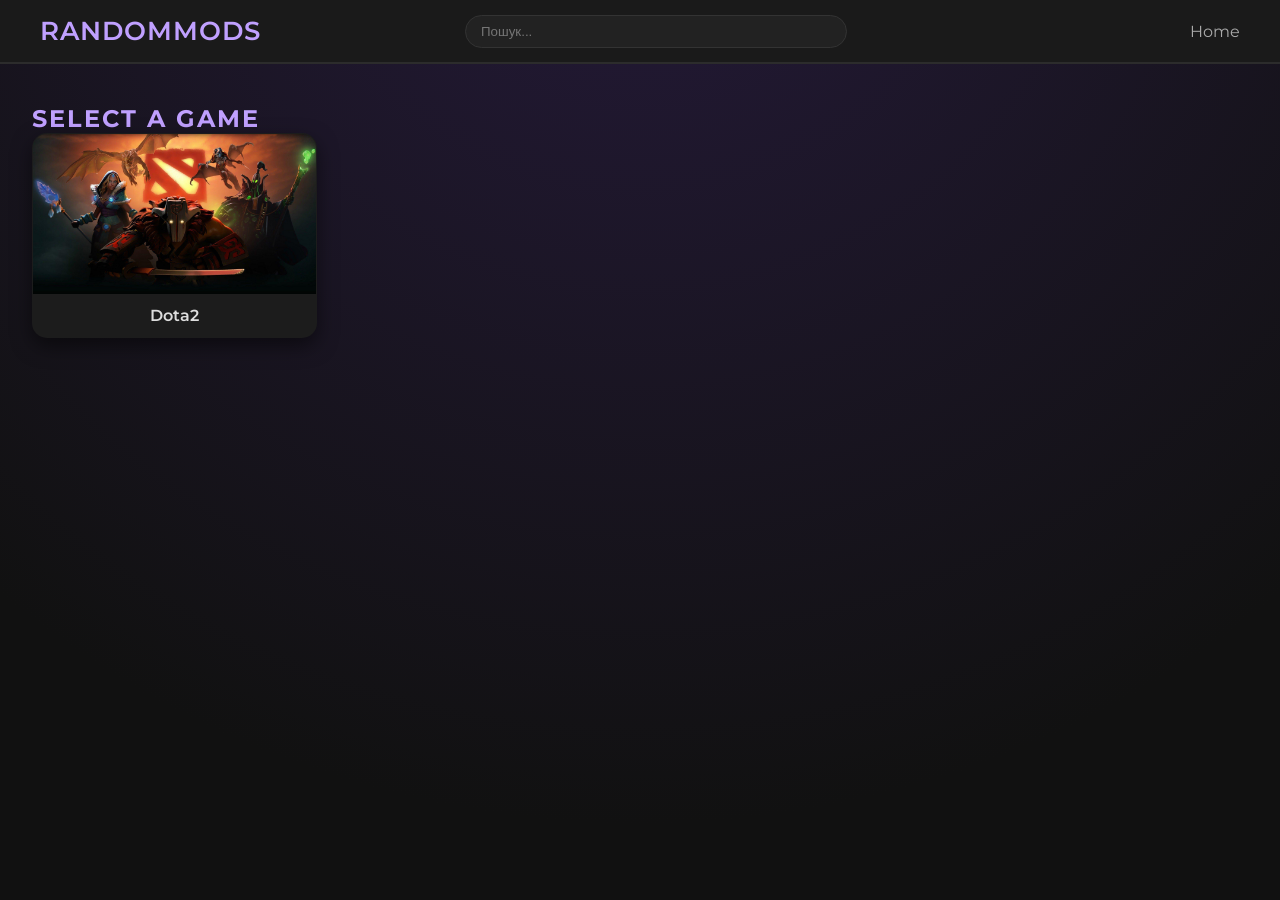
==== index.html @ e5024361 "Add files via upload" ====
<!DOCTYPE html>
<html lang="uk">
<head>
    <meta charset="UTF-8">
    <title>RandomMods - Dashboard</title>
    <link rel="icon" type="image/jpeg" href="static/SiteImage/SiteIm.jpg">
    <link href="https://fonts.googleapis.com/css2?family=Montserrat:wght@400;600&display=swap" rel="stylesheet">
    <style>
        /* ПОВНИЙ ПЕРЕНОС ТВОЇХ СТИЛІВ З style.css */
        body { 
            margin: 0; font-family: 'Montserrat', sans-serif; background: #111; color: #ddd; 
            background-image: radial-gradient(circle at 50% -20%, #251a3a 0%, #111 80%); 
            min-height: 100vh; overflow-x: hidden; 
        }
        .navbar { 
            background: #1a1a1a; padding: 15px 40px; display: flex; justify-content: space-between; 
            align-items: center; border-bottom: 2px solid #2c2c2c; position: sticky; top: 0; z-index: 1000; 
        }
        .site-name { font-size: 26px; font-weight: 600; color: #c0a0ff; text-transform: uppercase; letter-spacing: 1px; }
        
        .search-container { position: absolute; left: 50%; transform: translateX(-50%); width: 350px; }
        .search-input { 
            width: 100%; padding: 8px 15px; border-radius: 20px; background: #222; 
            border: 1px solid #333; color: white; outline: none; transition: 0.3s;
        }
        #search-results { 
            position: absolute; top: 45px; left: 0; right: 0; background: #1c1c1c; 
            border-radius: 10px; border: 1px solid #444; display: none; max-height: 300px; 
            overflow-y: auto; z-index: 2000; 
        }
        .result-item { display: flex; align-items: center; padding: 10px; text-decoration: none; color: white; border-bottom: 1px solid #222; cursor: pointer; }
        .result-item:hover { background: #251a3a; }
        .result-item img { width: 40px; height: 25px; object-fit: cover; margin-right: 10px; border-radius: 3px; }

        .nav-links a { color: #aaa; text-decoration: none; margin-left: 20px; transition: 0.3s; cursor: pointer; }
        .nav-links a:hover { color: #c0a0ff; }
        
        .content { width: 95%; max-width: 1400px; margin: 40px auto; }
        .section-header { display: flex; justify-content: center; align-items: center; gap: 20px; margin-bottom: 30px; }
        .section-title { color: #c0a0ff; text-transform: uppercase; letter-spacing: 2px; margin: 0; }
        
        .install-btn { 
            background: #251a3a; border: 1px solid #c0a0ff; color: #c0a0ff; padding: 8px 18px; 
            border-radius: 25px; cursor: pointer; font-size: 13px; font-weight: 600; transition: 0.3s; 
        }
        .install-btn:hover { background: #c0a0ff; color: #111; box-shadow: 0 0 15px rgba(192, 160, 255, 0.4); }

        .games-grid { display: grid; grid-template-columns: repeat(4, 1fr); gap: 25px; }
        
        .game-card { 
            background: #1c1c1c; border-radius: 15px; overflow: hidden; box-shadow: 0 8px 20px rgba(0,0,0,0.5); 
            text-align: center; position: relative; opacity: 0; transform: translateY(20px); 
            animation: fadeInUp 0.8s forwards; border: 1px solid transparent; transition: all 0.3s ease; 
        }
        .game-card:hover { transform: translateY(-5px); border-color: #c0a0ff; }
        .game-card img { width: 100%; height: 160px; object-fit: cover; cursor: pointer; display: block; }
        .game-name { padding: 12px; font-weight: 600; }

        .game-card:target {
            border-color: #ffcc00 !important;
            box-shadow: 0 0 25px rgba(255, 204, 0, 0.7);
            animation: pulse-glow 2s infinite ease-in-out, fadeInUp 0.8s forwards;
        }

        .source-btn { 
            position: absolute; top: 10px; left: 10px; z-index: 10;
            padding: 4px 10px; background: rgba(0, 0, 0, 0.6); backdrop-filter: blur(4px);
            border: 1px solid rgba(192, 160, 255, 0.5); color: #c0a0ff; border-radius: 8px;
            font-size: 10px; text-transform: uppercase; font-weight: 600; text-decoration: none;
        }

        .info-box { 
            position: absolute; bottom: 0; left: 0; right: 0; background: rgba(20, 0, 40, 0.95); 
            padding: 10px; font-size: 13px; opacity: 0; transform: translateY(100%); transition: 0.3s; pointer-events: none; 
        }
        .game-card:hover .info-box { opacity: 1; transform: translateY(0); }

        /* МОДАЛКА ТУТОРІАЛА */
        .modal-overlay { position: fixed; top: 0; left: 0; width: 100%; height: 100%; background: rgba(0,0,0,0.8); display: none; justify-content: center; align-items: center; z-index: 9999; backdrop-filter: blur(10px); }
        .modal-content { 
            background: #161618; padding: 35px; border-radius: 25px; border: 1px solid rgba(192, 160, 255, 0.3); 
            max-width: 600px; width: 95%; max-height: 85vh; overflow-y: auto; position: relative; 
        }
        .modal-close { position: absolute; top: 15px; right: 20px; font-size: 30px; cursor: pointer; color: #555; }
        .step-box { background: rgba(255,255,255,0.03); margin-bottom: 25px; padding: 20px; border-radius: 15px; border-left: 4px solid #c0a0ff; }
        .step-title { font-weight: 600; color: #fff; font-size: 17px; margin-bottom: 10px; display: block; }
        .step-gif { width: 75%; display: block; margin: 15px auto; border-radius: 10px; }
        
        .return-btn { background: transparent; border: 1px solid #c0a0ff; color: #c0a0ff; padding: 10px 25px; border-radius: 8px; text-decoration: none; font-weight: bold; cursor: pointer; display: inline-block; }

        .page { display: none; }
        .page.active { display: block; }

        @keyframes fadeInUp { from { opacity: 0; transform: translateY(20px); } to { opacity: 1; transform: translateY(0); } }
    </style>
</head>
<body>
    <div class="navbar">
        <div class="site-name" onclick="showPage('home')" style="cursor:pointer">RandomMods</div>
        <div class="search-container">
            <input type="text" id="live-search" class="search-input" placeholder="Пошук..." autocomplete="off">
            <div id="search-results"></div>
        </div>
        <div class="nav-links">
            <a onclick="showPage('home')">Home</a>
        </div>
    </div>

    <div id="installModal" class="modal-overlay">
        <div class="modal-content">
            <span class="modal-close" onclick="toggleModal()">&times;</span>
            <h2 style="color:#c0a0ff; text-align:center; margin-top:0;">ІНСТРУКЦІЯ</h2>
            <div class="step-box"><span class="step-title">1. Скачайте файл (.vpk)</span><img src="static/GifsDota2/Tut1.gif" class="step-gif"></div>
            <div class="step-box"><span class="step-title">2. Створіть папку "addons"</span><img src="static/GifsDota2/Tut2.gif" class="step-gif"></div>
            <div class="step-box"><span class="step-title">3. Перекиньте мод у папку</span><img src="static/GifsDota2/Tut3.gif" class="step-gif"></div>
            <div class="step-box"><span class="step-title">4. Параметри запуску Steam</span><code style="display:block; background:#000; color:#c0a0ff; padding:10px; border-radius:8px; text-align:center;">-language addons</code><img src="static/GifsDota2/Tut4.gif" class="step-gif"></div>
            <div style="text-align:center;"><button class="install-btn" onclick="toggleModal()">Зрозумів</button></div>
        </div>
    </div>

    <div class="content">
        <div id="page-home" class="page active">
            <h2 class="section-title">Select a Game</h2>
            <div class="games-grid" id="games-list"></div>
        </div>
        <div id="page-categories" class="page">
            <div class="section-header">
                <h2 class="section-title" id="cat-game-title"></h2>
                <button class="install-btn" onclick="toggleModal()">How to install?</button>
            </div>
            <div class="games-grid" id="categories-list"></div>
            <div style="text-align:center;margin-top:40px;"><a class="return-btn" onclick="showPage('home')">Back</a></div>
        </div>
        <div id="page-mods" class="page">
            <div class="section-header">
                <h2 class="section-title" id="mod-cat-title"></h2>
                <button class="install-btn" onclick="toggleModal()">How to install?</button>
            </div>
            <div class="games-grid" id="mods-list"></div>
            <div style="text-align:center;margin-top:40px;"><a id="back-to-cats" class="return-btn">Back</a></div>
        </div>
    </div>

    <script>
        // ПОВНИЙ ПЕРЕНОС ДАНИХ З MODS.PY
        const CATEGORY_IMAGES = {"Dota2": "ImagesDota2C", "Test": "ImagesTestC"};
        const MOD_IMAGES = {"Dota2": "ImagesDota2M", "Test": "ImagesTestM"};

        const CATEGORY_MODS_MAP = {
            "Dota2": {
                "categ1": [["pak01_dir.vpk", "mod1"], ["pak09_dir.vpk", "mod2"]],
                "categ2": [["pak02_dir.vpk", "mod3"], ["pak03_dir.vpk", "mod4"]],
                "categ3": [["pak04_dir.vpk", "mod5"]]
            }
        };

        const CATEGORY_DISPLAY = {"Dota2": {"categ1": "Announcers", "categ2": "Emblems", "categ3": "Fog"}};
        const CATEGORY_INFO = {"Dota2": {
            "categ1": "Змінює стандартний голос коментатора на кастомний.",
            "categ2": "Унікальні візуальні емблеми під героєм.",
            "categ3": "Змінює візуальні ефекти туману війни."
        }};

        const MOD_DISPLAY = {"Dota2": {
            "mod1": "Sexy Woman Mega-Kill", "mod2": "Announcer Pack 2",
            "mod3": "Emblem of the Diretide Green", "mod4": "Emblem of the Diretide Red",
            "mod5": "Classic Blue Fog"
        }};

        const MOD_INFO = {"Dota2": {
            "mod1": "Гаряча озвучка для серій вбивств.", "mod2": "Другий пакет крутих коментарів.",
            "mod3": "Зелене сяйво Diretide для справжніх олдів.", "mod4": "Червоне сяйво Diretide, виглядає агресивно.",
            "mod5": "Повертає атмосферний синій туман."
        }};

        const MOD_SOURCES = {
            "mod1": "https://en.dota2changer.com/skins_dota_2_mods-sexy_woman_mega-kill/",
            "mod3": "https://h6rd.github.io/Dota2PornFxWeb/?category=emblems&mod=Emblem+of+the+Diretide+Green",
            "mod4": "https://h6rd.github.io/Dota2PornFxWeb/?category=emblems&mod=Emblem+of+the+Diretide+Red"
        };

        const GAME_MAIN_IMAGES = {"Dota2": "images/game1.jpg", "Test": "images/game2.jpg"};

        // ЛОГІКА САЙТУ
        function showPage(pageId) {
            document.querySelectorAll('.page').forEach(p => p.classList.remove('active'));
            document.getElementById('page-' + pageId).classList.add('active');
            window.scrollTo(0,0);
        }

        function renderHome() {
            const list = document.getElementById('games-list');
            list.innerHTML = Object.keys(CATEGORY_MODS_MAP).map((game, i) => `
                <div class="game-card" onclick="renderCategories('${game}')" style="animation-delay: ${i*0.1}s;">
                    <img src="static/${GAME_MAIN_IMAGES[game]}" onerror="this.src='https://via.placeholder.com/300x160'">
                    <div class="game-name">${game}</div>
                </div>
            `).join('');
        }

        function renderCategories(game) {
            const list = document.getElementById('categories-list');
            document.getElementById('cat-game-title').innerText = game;
            const cats = CATEGORY_MODS_MAP[game];
            const imgFolder = CATEGORY_IMAGES[game];
            
            list.innerHTML = Object.keys(cats).map((catId, i) => `
                <div class="game-card" onclick="renderMods('${game}', '${catId}')" style="animation-delay: ${i*0.1}s;">
                    <img src="static/${imgFolder}/${catId}.png">
                    <div class="game-name">${CATEGORY_DISPLAY[game][catId]}</div>
                    <div class="info-box">${CATEGORY_INFO[game][catId]}</div>
                </div>
            `).join('');
            showPage('categories');
        }

        function renderMods(game, catId) {
            const list = document.getElementById('mods-list');
            document.getElementById('mod-cat-title').innerText = CATEGORY_DISPLAY[game][catId];
            document.getElementById('back-to-cats').onclick = () => renderCategories(game);
            
            const mods = CATEGORY_MODS_MAP[game][catId];
            const imgFolder = MOD_IMAGES[game];

            list.innerHTML = mods.map(([file, modId], i) => {
                const srcUrl = MOD_SOURCES[modId];
                const srcBtn = srcUrl ? `<a href="${srcUrl}" target="_blank" class="source-btn">Source</a>` : "";
                return `
                <div id="card-${modId}" class="game-card" style="animation-delay: ${i*0.05}s;">
                    ${srcBtn}
                    <img src="static/${imgFolder}/${modId}.png" onclick="alert('Файл: ${file} буде скачано')">
                    <div class="game-name">${MOD_DISPLAY[game][modId]}</div>
                    <div class="info-box">${MOD_INFO[game][modId]}</div>
                </div>`;
            }).join('');
            showPage('mods');
        }

        // ПОШУК (ТОЧНО ЯК В MODS.PY)
        const searchInput = document.getElementById('live-search');
        const resultsBox = document.getElementById('search-results');
        searchInput.addEventListener('input', (e) => {
            const query = e.target.value.toLowerCase().trim();
            if (query.length < 1) { resultsBox.style.display = 'none'; return; }
            let res = [];
            Object.keys(CATEGORY_MODS_MAP).forEach(game => {
                Object.keys(CATEGORY_MODS_MAP[game]).forEach(catId => {
                    CATEGORY_MODS_MAP[game][catId].forEach(([file, modId]) => {
                        const disp = MOD_DISPLAY[game][modId];
                        if (disp.toLowerCase().includes(query)) {
                            res.push({ game, catId, modId, disp });
                        }
                    });
                });
            });
            if (res.length > 0) {
                resultsBox.innerHTML = res.slice(0, 10).map(r => `
                    <div class="result-item" onclick="goToMod('${r.game}', '${r.catId}', '${r.modId}')">
                        <img src="static/${MOD_IMAGES[r.game]}/${r.modId}.png">
                        <div><b>${r.disp}</b><br><small>${r.game}</small></div>
                    </div>`).join('');
                resultsBox.style.display = 'block';
            } else resultsBox.style.display = 'none';
        });

        function goToMod(game, cat, id) {
            resultsBox.style.display = 'none';
            renderMods(game, cat);
            setTimeout(() => { 
                const el = document.getElementById('card-' + id);
                if(el) { el.scrollIntoView(); location.hash = 'card-' + id; }
            }, 100);
        }

        function toggleModal() {
            const m = document.getElementById('installModal');
            m.style.display = (m.style.display === 'flex') ? 'none' : 'flex';
        }

        renderHome();
    </script>
</body>
</html>
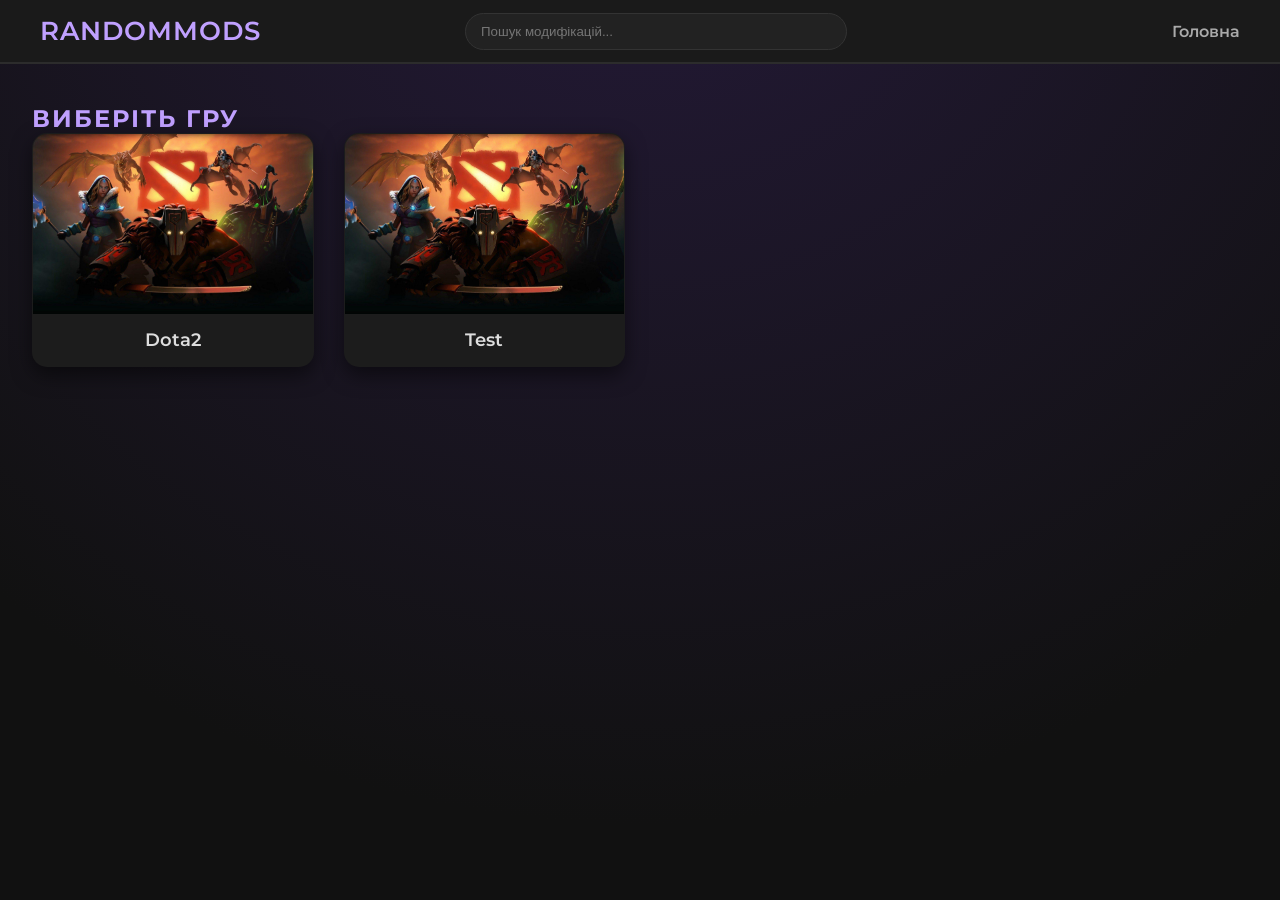
==== commit 0f3331ef: "Update index.html" ====
--- a/index.html
+++ b/index.html
@@ -2,11 +2,12 @@
 <html lang="uk">
 <head>
     <meta charset="UTF-8">
+    <meta name="viewport" content="width=device-width, initial-scale=1.0">
     <title>RandomMods - Dashboard</title>
     <link rel="icon" type="image/jpeg" href="static/SiteImage/SiteIm.jpg">
     <link href="https://fonts.googleapis.com/css2?family=Montserrat:wght@400;600&display=swap" rel="stylesheet">
     <style>
-        /* ПОВНИЙ ПЕРЕНОС ТВОЇХ СТИЛІВ З style.css */
+        /* ПОВНИЙ ПЕРЕНОС СТИЛІВ З ТВОГО STYLE.CSS */
         body { 
             margin: 0; font-family: 'Montserrat', sans-serif; background: #111; color: #ddd; 
             background-image: radial-gradient(circle at 50% -20%, #251a3a 0%, #111 80%); 
@@ -16,268 +17,224 @@
             background: #1a1a1a; padding: 15px 40px; display: flex; justify-content: space-between; 
             align-items: center; border-bottom: 2px solid #2c2c2c; position: sticky; top: 0; z-index: 1000; 
         }
-        .site-name { font-size: 26px; font-weight: 600; color: #c0a0ff; text-transform: uppercase; letter-spacing: 1px; }
+        .site-name { font-size: 26px; font-weight: 600; color: #c0a0ff; text-transform: uppercase; letter-spacing: 1px; cursor: pointer; }
         
         .search-container { position: absolute; left: 50%; transform: translateX(-50%); width: 350px; }
         .search-input { 
-            width: 100%; padding: 8px 15px; border-radius: 20px; background: #222; 
+            width: 100%; padding: 10px 15px; border-radius: 25px; background: #222; 
             border: 1px solid #333; color: white; outline: none; transition: 0.3s;
         }
+        .search-input:focus { border-color: #c0a0ff; box-shadow: 0 0 10px rgba(192, 160, 255, 0.3); }
+
         #search-results { 
-            position: absolute; top: 45px; left: 0; right: 0; background: #1c1c1c; 
-            border-radius: 10px; border: 1px solid #444; display: none; max-height: 300px; 
-            overflow-y: auto; z-index: 2000; 
-        }
-        .result-item { display: flex; align-items: center; padding: 10px; text-decoration: none; color: white; border-bottom: 1px solid #222; cursor: pointer; }
+            position: absolute; top: 50px; left: 0; right: 0; background: #1c1c1c; 
+            border-radius: 12px; border: 1px solid #444; display: none; max-height: 350px; 
+            overflow-y: auto; z-index: 2000; box-shadow: 0 10px 30px rgba(0,0,0,0.8);
+        }
+        .result-item { display: flex; align-items: center; padding: 12px; text-decoration: none; color: white; border-bottom: 1px solid #222; cursor: pointer; }
         .result-item:hover { background: #251a3a; }
-        .result-item img { width: 40px; height: 25px; object-fit: cover; margin-right: 10px; border-radius: 3px; }
-
-        .nav-links a { color: #aaa; text-decoration: none; margin-left: 20px; transition: 0.3s; cursor: pointer; }
+        .result-item img { width: 50px; height: 30px; object-fit: cover; margin-right: 12px; border-radius: 4px; }
+
+        .nav-links a { color: #aaa; text-decoration: none; margin-left: 20px; transition: 0.3s; cursor: pointer; font-weight: 600; }
         .nav-links a:hover { color: #c0a0ff; }
         
         .content { width: 95%; max-width: 1400px; margin: 40px auto; }
-        .section-header { display: flex; justify-content: center; align-items: center; gap: 20px; margin-bottom: 30px; }
-        .section-title { color: #c0a0ff; text-transform: uppercase; letter-spacing: 2px; margin: 0; }
+        .section-header { display: flex; justify-content: center; align-items: center; gap: 20px; margin-bottom: 40px; }
+        .section-title { color: #c0a0ff; text-transform: uppercase; letter-spacing: 2px; margin: 0; font-size: 24px; }
         
         .install-btn { 
-            background: #251a3a; border: 1px solid #c0a0ff; color: #c0a0ff; padding: 8px 18px; 
+            background: #251a3a; border: 1px solid #c0a0ff; color: #c0a0ff; padding: 10px 20px; 
             border-radius: 25px; cursor: pointer; font-size: 13px; font-weight: 600; transition: 0.3s; 
         }
         .install-btn:hover { background: #c0a0ff; color: #111; box-shadow: 0 0 15px rgba(192, 160, 255, 0.4); }
 
-        .games-grid { display: grid; grid-template-columns: repeat(4, 1fr); gap: 25px; }
+        .games-grid { display: grid; grid-template-columns: repeat(auto-fill, minmax(280px, 1fr)); gap: 30px; }
         
         .game-card { 
             background: #1c1c1c; border-radius: 15px; overflow: hidden; box-shadow: 0 8px 20px rgba(0,0,0,0.5); 
             text-align: center; position: relative; opacity: 0; transform: translateY(20px); 
             animation: fadeInUp 0.8s forwards; border: 1px solid transparent; transition: all 0.3s ease; 
         }
-        .game-card:hover { transform: translateY(-5px); border-color: #c0a0ff; }
-        .game-card img { width: 100%; height: 160px; object-fit: cover; cursor: pointer; display: block; }
-        .game-name { padding: 12px; font-weight: 600; }
-
-        .game-card:target {
-            border-color: #ffcc00 !important;
-            box-shadow: 0 0 25px rgba(255, 204, 0, 0.7);
-            animation: pulse-glow 2s infinite ease-in-out, fadeInUp 0.8s forwards;
-        }
+        .game-card:hover { transform: translateY(-8px); border-color: #c0a0ff; }
+        .game-card img { width: 100%; height: 180px; object-fit: cover; cursor: pointer; display: block; transition: 0.4s; }
+        .game-card:hover img { transform: scale(1.05); }
+        .game-name { padding: 15px; font-weight: 600; font-size: 18px; }
 
         .source-btn { 
-            position: absolute; top: 10px; left: 10px; z-index: 10;
-            padding: 4px 10px; background: rgba(0, 0, 0, 0.6); backdrop-filter: blur(4px);
+            position: absolute; top: 12px; left: 12px; z-index: 10;
+            padding: 5px 12px; background: rgba(0, 0, 0, 0.7); backdrop-filter: blur(4px);
             border: 1px solid rgba(192, 160, 255, 0.5); color: #c0a0ff; border-radius: 8px;
-            font-size: 10px; text-transform: uppercase; font-weight: 600; text-decoration: none;
+            font-size: 11px; text-transform: uppercase; font-weight: 600; text-decoration: none;
         }
 
         .info-box { 
             position: absolute; bottom: 0; left: 0; right: 0; background: rgba(20, 0, 40, 0.95); 
-            padding: 10px; font-size: 13px; opacity: 0; transform: translateY(100%); transition: 0.3s; pointer-events: none; 
+            padding: 15px; font-size: 14px; opacity: 0; transform: translateY(100%); transition: 0.3s ease; pointer-events: none; 
         }
         .game-card:hover .info-box { opacity: 1; transform: translateY(0); }
 
-        /* МОДАЛКА ТУТОРІАЛА */
-        .modal-overlay { position: fixed; top: 0; left: 0; width: 100%; height: 100%; background: rgba(0,0,0,0.8); display: none; justify-content: center; align-items: center; z-index: 9999; backdrop-filter: blur(10px); }
-        .modal-content { 
-            background: #161618; padding: 35px; border-radius: 25px; border: 1px solid rgba(192, 160, 255, 0.3); 
-            max-width: 600px; width: 95%; max-height: 85vh; overflow-y: auto; position: relative; 
-        }
-        .modal-close { position: absolute; top: 15px; right: 20px; font-size: 30px; cursor: pointer; color: #555; }
-        .step-box { background: rgba(255,255,255,0.03); margin-bottom: 25px; padding: 20px; border-radius: 15px; border-left: 4px solid #c0a0ff; }
-        .step-title { font-weight: 600; color: #fff; font-size: 17px; margin-bottom: 10px; display: block; }
-        .step-gif { width: 75%; display: block; margin: 15px auto; border-radius: 10px; }
-        
-        .return-btn { background: transparent; border: 1px solid #c0a0ff; color: #c0a0ff; padding: 10px 25px; border-radius: 8px; text-decoration: none; font-weight: bold; cursor: pointer; display: inline-block; }
+        /* МОДАЛКА */
+        .modal-overlay { position: fixed; top: 0; left: 0; width: 100%; height: 100%; background: rgba(0,0,0,0.85); display: none; justify-content: center; align-items: center; z-index: 9999; backdrop-filter: blur(10px); }
+        .modal-content { background: #161618; padding: 40px; border-radius: 30px; border: 1px solid rgba(192, 160, 255, 0.3); max-width: 650px; width: 90%; max-height: 85vh; overflow-y: auto; position: relative; }
+        .modal-close { position: absolute; top: 20px; right: 25px; font-size: 35px; cursor: pointer; color: #777; }
+        .step-box { background: rgba(255,255,255,0.03); margin-bottom: 25px; padding: 25px; border-radius: 20px; border-left: 5px solid #c0a0ff; }
+        .step-title { font-weight: 600; color: #fff; font-size: 18px; display: block; }
+        .step-gif { width: 100%; max-width: 500px; display: block; margin: 15px auto; border-radius: 12px; }
+        
+        .return-btn { background: transparent; border: 1px solid #c0a0ff; color: #c0a0ff; padding: 12px 30px; border-radius: 10px; cursor: pointer; transition: 0.3s; font-weight: bold; }
+        .return-btn:hover { background: #c0a0ff; color: #111; }
 
         .page { display: none; }
         .page.active { display: block; }
 
-        @keyframes fadeInUp { from { opacity: 0; transform: translateY(20px); } to { opacity: 1; transform: translateY(0); } }
+        @keyframes fadeInUp { from { opacity: 0; transform: translateY(30px); } to { opacity: 1; transform: translateY(0); } }
     </style>
 </head>
 <body>
     <div class="navbar">
-        <div class="site-name" onclick="showPage('home')" style="cursor:pointer">RandomMods</div>
+        <div class="site-name" onclick="showPage('home')">RandomMods</div>
         <div class="search-container">
-            <input type="text" id="live-search" class="search-input" placeholder="Пошук..." autocomplete="off">
+            <input type="text" id="live-search" class="search-input" placeholder="Пошук модифікацій..." autocomplete="off">
             <div id="search-results"></div>
         </div>
         <div class="nav-links">
-            <a onclick="showPage('home')">Home</a>
+            <a onclick="showPage('home')">Головна</a>
         </div>
     </div>
 
     <div id="installModal" class="modal-overlay">
         <div class="modal-content">
             <span class="modal-close" onclick="toggleModal()">&times;</span>
-            <h2 style="color:#c0a0ff; text-align:center; margin-top:0;">ІНСТРУКЦІЯ</h2>
+            <h2 style="color:#c0a0ff; text-align:center; margin-top:0;">ІНСТРУКЦІЯ ВСТАНОВЛЕННЯ</h2>
             <div class="step-box"><span class="step-title">1. Скачайте файл (.vpk)</span><img src="static/GifsDota2/Tut1.gif" class="step-gif"></div>
             <div class="step-box"><span class="step-title">2. Створіть папку "addons"</span><img src="static/GifsDota2/Tut2.gif" class="step-gif"></div>
             <div class="step-box"><span class="step-title">3. Перекиньте мод у папку</span><img src="static/GifsDota2/Tut3.gif" class="step-gif"></div>
-            <div class="step-box"><span class="step-title">4. Параметри запуску Steam</span><code style="display:block; background:#000; color:#c0a0ff; padding:10px; border-radius:8px; text-align:center;">-language addons</code><img src="static/GifsDota2/Tut4.gif" class="step-gif"></div>
+            <div class="step-box"><span class="step-title">4. Параметри запуску Steam</span><code style="display:block; background:#000; color:#c0a0ff; padding:12px; border-radius:10px; text-align:center; margin-top:10px;">-language addons</code><img src="static/GifsDota2/Tut4.gif" class="step-gif"></div>
             <div style="text-align:center;"><button class="install-btn" onclick="toggleModal()">Зрозумів</button></div>
         </div>
     </div>
 
     <div class="content">
         <div id="page-home" class="page active">
-            <h2 class="section-title">Select a Game</h2>
+            <h2 class="section-title">Виберіть гру</h2>
             <div class="games-grid" id="games-list"></div>
         </div>
         <div id="page-categories" class="page">
-            <div class="section-header">
-                <h2 class="section-title" id="cat-game-title"></h2>
-                <button class="install-btn" onclick="toggleModal()">How to install?</button>
-            </div>
+            <div class="section-header"><h2 class="section-title" id="cat-game-title"></h2><button class="install-btn" onclick="toggleModal()">Як встановити?</button></div>
             <div class="games-grid" id="categories-list"></div>
-            <div style="text-align:center;margin-top:40px;"><a class="return-btn" onclick="showPage('home')">Back</a></div>
+            <div style="text-align:center;margin-top:40px;"><button class="return-btn" onclick="showPage('home')">Назад</button></div>
         </div>
         <div id="page-mods" class="page">
-            <div class="section-header">
-                <h2 class="section-title" id="mod-cat-title"></h2>
-                <button class="install-btn" onclick="toggleModal()">How to install?</button>
-            </div>
+            <div class="section-header"><h2 class="section-title" id="mod-cat-title"></h2><button class="install-btn" onclick="toggleModal()">Як встановити?</button></div>
             <div class="games-grid" id="mods-list"></div>
-            <div style="text-align:center;margin-top:40px;"><a id="back-to-cats" class="return-btn">Back</a></div>
+            <div style="text-align:center;margin-top:40px;"><button id="back-to-cats" class="return-btn">Назад</button></div>
         </div>
     </div>
 
     <script>
-        // ПОВНИЙ ПЕРЕНОС ДАНИХ З MODS.PY
-        const CATEGORY_IMAGES = {"Dota2": "ImagesDota2C", "Test": "ImagesTestC"};
-        const MOD_IMAGES = {"Dota2": "ImagesDota2M", "Test": "ImagesTestM"};
-
-        const CATEGORY_MODS_MAP = {
-            "Dota2": {
-                "categ1": [["pak01_dir.vpk", "mod1"], ["pak09_dir.vpk", "mod2"]],
-                "categ2": [["pak02_dir.vpk", "mod3"], ["pak03_dir.vpk", "mod4"]],
-                "categ3": [["pak04_dir.vpk", "mod5"]]
+        // --- ДАНІ ПРЯМО З ТВОГО MODS.PY ---
+        const DATA = {
+            games: {
+                "Dota2": { img: "images/game1.jpg", folderC: "ImagesDota2C", folderM: "ImagesDota2M" },
+                "Test": { img: "images/game2.jpg", folderC: "ImagesTestC", folderM: "ImagesTestM" }
+            },
+            categories: {
+                "Dota2": {
+                    "categ1": { name: "Announcers", info: "Змінює стандартний голос коментатора на кастомний." },
+                    "categ2": { name: "Emblems", info: "Унікальні візуальні емблеми під героєм." },
+                    "categ3": { name: "Fog", info: "Змінює візуальні ефекти туману війни." }
+                }
+            },
+            mods: {
+                "Dota2": {
+                    "categ1": [
+                        { id: "mod1", name: "Sexy Woman Mega-Kill", file: "pak01_dir.vpk", info: "Гаряча озвучка для серій вбивств.", source: "https://en.dota2changer.com/skins_dota_2_mods-sexy_woman_mega-kill/" },
+                        { id: "mod2", name: "Announcer Pack 2", file: "pak09_dir.vpk", info: "Другий пакет крутих коментарів." }
+                    ],
+                    "categ2": [
+                        { id: "mod3", name: "Emblem of the Diretide Green", file: "pak02_dir.vpk", info: "Зелене сяйво Diretide для справжніх олдів.", source: "https://h6rd.github.io/Dota2PornFxWeb/?category=emblems&mod=Emblem+of+the+Diretide+Green" },
+                        { id: "mod4", name: "Emblem of the Diretide Red", file: "pak03_dir.vpk", info: "Червоне сяйво Diretide, виглядає агресивно.", source: "https://h6rd.github.io/Dota2PornFxWeb/?category=emblems&mod=Emblem+of+the+Diretide+Red" }
+                    ],
+                    "categ3": [
+                        { id: "mod5", name: "Classic Blue Fog", file: "pak04_dir.vpk", info: "Повертає атмосферний синій туман." }
+                    ]
+                }
             }
         };
 
-        const CATEGORY_DISPLAY = {"Dota2": {"categ1": "Announcers", "categ2": "Emblems", "categ3": "Fog"}};
-        const CATEGORY_INFO = {"Dota2": {
-            "categ1": "Змінює стандартний голос коментатора на кастомний.",
-            "categ2": "Унікальні візуальні емблеми під героєм.",
-            "categ3": "Змінює візуальні ефекти туману війни."
-        }};
-
-        const MOD_DISPLAY = {"Dota2": {
-            "mod1": "Sexy Woman Mega-Kill", "mod2": "Announcer Pack 2",
-            "mod3": "Emblem of the Diretide Green", "mod4": "Emblem of the Diretide Red",
-            "mod5": "Classic Blue Fog"
-        }};
-
-        const MOD_INFO = {"Dota2": {
-            "mod1": "Гаряча озвучка для серій вбивств.", "mod2": "Другий пакет крутих коментарів.",
-            "mod3": "Зелене сяйво Diretide для справжніх олдів.", "mod4": "Червоне сяйво Diretide, виглядає агресивно.",
-            "mod5": "Повертає атмосферний синій туман."
-        }};
-
-        const MOD_SOURCES = {
-            "mod1": "https://en.dota2changer.com/skins_dota_2_mods-sexy_woman_mega-kill/",
-            "mod3": "https://h6rd.github.io/Dota2PornFxWeb/?category=emblems&mod=Emblem+of+the+Diretide+Green",
-            "mod4": "https://h6rd.github.io/Dota2PornFxWeb/?category=emblems&mod=Emblem+of+the+Diretide+Red"
-        };
-
-        const GAME_MAIN_IMAGES = {"Dota2": "images/game1.jpg", "Test": "images/game2.jpg"};
-
-        // ЛОГІКА САЙТУ
-        function showPage(pageId) {
-            document.querySelectorAll('.page').forEach(p => p.classList.remove('active'));
-            document.getElementById('page-' + pageId).classList.add('active');
-            window.scrollTo(0,0);
+        // --- ЛОГІКА ---
+        function showPage(p) { document.querySelectorAll('.page').forEach(el=>el.classList.remove('active')); document.getElementById('page-'+p).classList.add('active'); window.scrollTo(0,0); }
+        function toggleModal() { const m=document.getElementById('installModal'); m.style.display=m.style.display==='flex'?'none':'flex'; }
+        
+        function downloadFile(f) {
+            const a = document.createElement('a');
+            a.href = 'static/files/' + f; // СЮДИ КЛАДИ СВОЇ .VPK ФАЙЛИ
+            a.download = f;
+            document.body.appendChild(a);
+            a.click();
+            document.body.removeChild(a);
         }
 
         function renderHome() {
-            const list = document.getElementById('games-list');
-            list.innerHTML = Object.keys(CATEGORY_MODS_MAP).map((game, i) => `
-                <div class="game-card" onclick="renderCategories('${game}')" style="animation-delay: ${i*0.1}s;">
-                    <img src="static/${GAME_MAIN_IMAGES[game]}" onerror="this.src='https://via.placeholder.com/300x160'">
-                    <div class="game-name">${game}</div>
-                </div>
-            `).join('');
-        }
-
-        function renderCategories(game) {
+            const g = document.getElementById('games-list');
+            g.innerHTML = Object.entries(DATA.games).map(([n,d],i)=>`
+                <div class="game-card" onclick="renderCats('${n}')" style="animation-delay:${i*0.1}s">
+                    <img src="static/${d.img}">
+                    <div class="game-name">${n}</div>
+                </div>`).join('');
+        }
+
+        function renderCats(game) {
             const list = document.getElementById('categories-list');
             document.getElementById('cat-game-title').innerText = game;
-            const cats = CATEGORY_MODS_MAP[game];
-            const imgFolder = CATEGORY_IMAGES[game];
-            
-            list.innerHTML = Object.keys(cats).map((catId, i) => `
-                <div class="game-card" onclick="renderMods('${game}', '${catId}')" style="animation-delay: ${i*0.1}s;">
-                    <img src="static/${imgFolder}/${catId}.png">
-                    <div class="game-name">${CATEGORY_DISPLAY[game][catId]}</div>
-                    <div class="info-box">${CATEGORY_INFO[game][catId]}</div>
-                </div>
-            `).join('');
+            const cats = DATA.categories[game];
+            list.innerHTML = Object.entries(cats).map(([id,c],i)=>`
+                <div class="game-card" onclick="renderMods('${game}','${id}')" style="animation-delay:${i*0.1}s">
+                    <img src="static/${DATA.games[game].folderC}/${id}.png">
+                    <div class="game-name">${c.name}</div>
+                    <div class="info-box">${c.info}</div>
+                </div>`).join('');
             showPage('categories');
         }
 
-        function renderMods(game, catId) {
+        function renderMods(game, cat) {
             const list = document.getElementById('mods-list');
-            document.getElementById('mod-cat-title').innerText = CATEGORY_DISPLAY[game][catId];
-            document.getElementById('back-to-cats').onclick = () => renderCategories(game);
-            
-            const mods = CATEGORY_MODS_MAP[game][catId];
-            const imgFolder = MOD_IMAGES[game];
-
-            list.innerHTML = mods.map(([file, modId], i) => {
-                const srcUrl = MOD_SOURCES[modId];
-                const srcBtn = srcUrl ? `<a href="${srcUrl}" target="_blank" class="source-btn">Source</a>` : "";
-                return `
-                <div id="card-${modId}" class="game-card" style="animation-delay: ${i*0.05}s;">
-                    ${srcBtn}
-                    <img src="static/${imgFolder}/${modId}.png" onclick="alert('Файл: ${file} буде скачано')">
-                    <div class="game-name">${MOD_DISPLAY[game][modId]}</div>
-                    <div class="info-box">${MOD_INFO[game][modId]}</div>
-                </div>`;
-            }).join('');
+            document.getElementById('mod-cat-title').innerText = DATA.categories[game][cat].name;
+            document.getElementById('back-to-cats').onclick = () => renderCats(game);
+            list.innerHTML = DATA.mods[game][cat].map((m,i)=>`
+                <div id="card-${m.id}" class="game-card" style="animation-delay:${i*0.05}s">
+                    ${m.source?`<a href="${m.source}" target="_blank" class="source-btn">Source</a>`:''}
+                    <img src="static/${DATA.games[game].folderM}/${m.id}.png" onclick="downloadFile('${m.file}')">
+                    <div class="game-name">${m.name}</div>
+                    <div class="info-box">${m.info}</div>
+                </div>`).join('');
             showPage('mods');
         }
 
-        // ПОШУК (ТОЧНО ЯК В MODS.PY)
-        const searchInput = document.getElementById('live-search');
-        const resultsBox = document.getElementById('search-results');
-        searchInput.addEventListener('input', (e) => {
-            const query = e.target.value.toLowerCase().trim();
-            if (query.length < 1) { resultsBox.style.display = 'none'; return; }
+        // Пошук
+        const si = document.getElementById('live-search'), rb = document.getElementById('search-results');
+        si.oninput = (e) => {
+            const q = e.target.value.toLowerCase().trim();
+            if(!q){rb.style.display='none';return;}
             let res = [];
-            Object.keys(CATEGORY_MODS_MAP).forEach(game => {
-                Object.keys(CATEGORY_MODS_MAP[game]).forEach(catId => {
-                    CATEGORY_MODS_MAP[game][catId].forEach(([file, modId]) => {
-                        const disp = MOD_DISPLAY[game][modId];
-                        if (disp.toLowerCase().includes(query)) {
-                            res.push({ game, catId, modId, disp });
-                        }
-                    });
-                });
-            });
-            if (res.length > 0) {
-                resultsBox.innerHTML = res.slice(0, 10).map(r => `
-                    <div class="result-item" onclick="goToMod('${r.game}', '${r.catId}', '${r.modId}')">
-                        <img src="static/${MOD_IMAGES[r.game]}/${r.modId}.png">
-                        <div><b>${r.disp}</b><br><small>${r.game}</small></div>
+            Object.entries(DATA.mods).forEach(([g,cc])=>Object.entries(cc).forEach(([cid,mm])=>mm.forEach(m=>{
+                if(m.name.toLowerCase().includes(q)) res.push({g,cid,m});
+            })));
+            if(res.length){
+                rb.innerHTML = res.slice(0,8).map(r=>`
+                    <div class="result-item" onclick="goToMod('${r.g}','${r.cid}','${r.m.id}')">
+                        <img src="static/${DATA.games[r.g].folderM}/${r.m.id}.png">
+                        <div><b>${r.m.name}</b><br><small>${r.g}</small></div>
                     </div>`).join('');
-                resultsBox.style.display = 'block';
-            } else resultsBox.style.display = 'none';
-        });
-
-        function goToMod(game, cat, id) {
-            resultsBox.style.display = 'none';
-            renderMods(game, cat);
-            setTimeout(() => { 
-                const el = document.getElementById('card-' + id);
-                if(el) { el.scrollIntoView(); location.hash = 'card-' + id; }
-            }, 100);
-        }
-
-        function toggleModal() {
-            const m = document.getElementById('installModal');
-            m.style.display = (m.style.display === 'flex') ? 'none' : 'flex';
-        }
+                rb.style.display='block';
+            } else rb.style.display='none';
+        };
+
+        function goToMod(g,c,id) { rb.style.display='none'; renderMods(g,c); setTimeout(()=>{
+            const el=document.getElementById('card-'+id); if(el) el.scrollIntoView({behavior:'smooth'});
+        },200); }
 
         renderHome();
     </script>
 </body>
-</html>+</html>
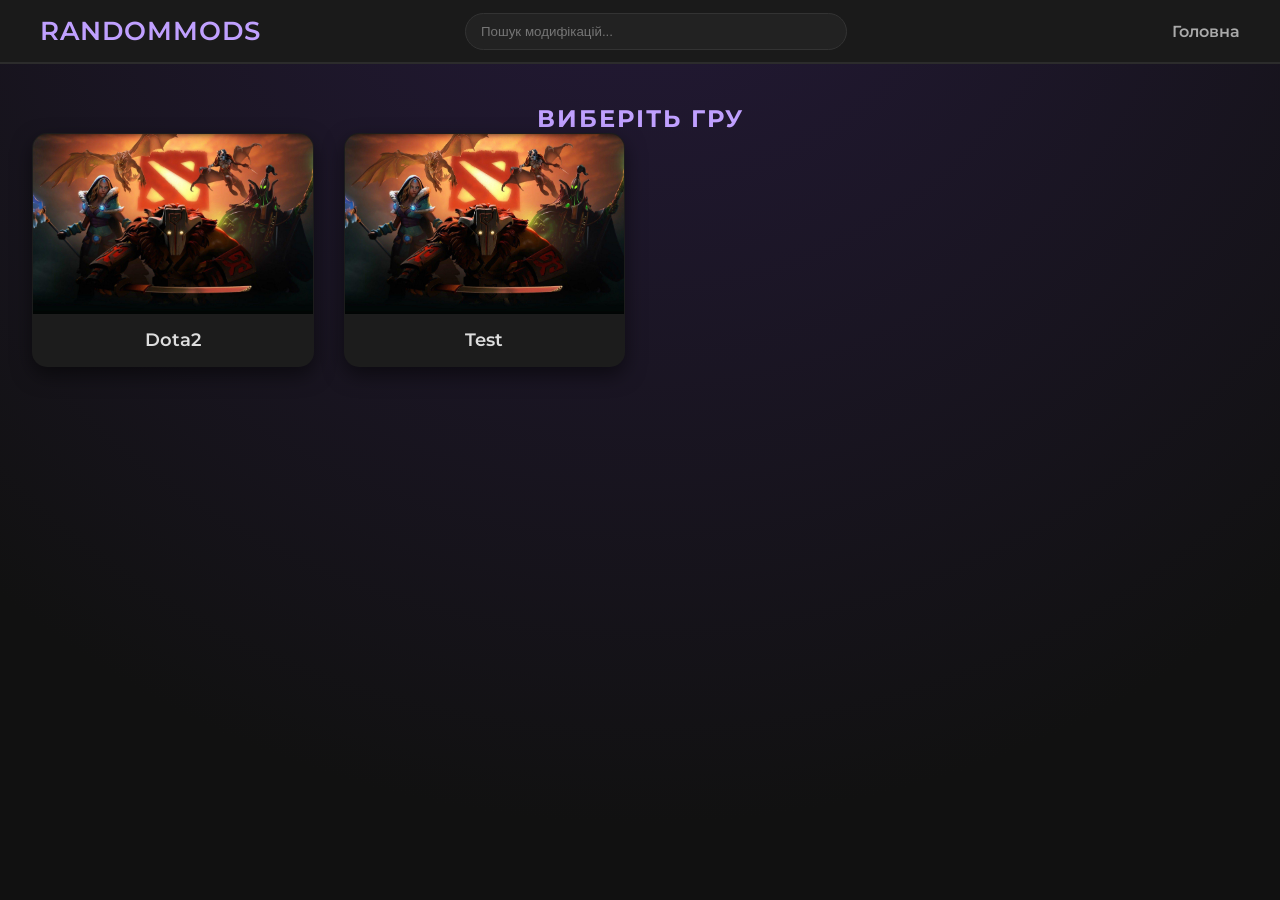
==== commit b68d3637: "Update index.html" ====
--- a/index.html
+++ b/index.html
@@ -7,18 +7,21 @@
     <link rel="icon" type="image/jpeg" href="static/SiteImage/SiteIm.jpg">
     <link href="https://fonts.googleapis.com/css2?family=Montserrat:wght@400;600&display=swap" rel="stylesheet">
     <style>
-        /* ПОВНИЙ ПЕРЕНОС СТИЛІВ З ТВОГО STYLE.CSS */
+        /* БАЗОВІ СТИЛІ ТА ФОН */
         body { 
             margin: 0; font-family: 'Montserrat', sans-serif; background: #111; color: #ddd; 
             background-image: radial-gradient(circle at 50% -20%, #251a3a 0%, #111 80%); 
             min-height: 100vh; overflow-x: hidden; 
         }
+        
+        /* НАВІГАЦІЯ */
         .navbar { 
             background: #1a1a1a; padding: 15px 40px; display: flex; justify-content: space-between; 
             align-items: center; border-bottom: 2px solid #2c2c2c; position: sticky; top: 0; z-index: 1000; 
         }
         .site-name { font-size: 26px; font-weight: 600; color: #c0a0ff; text-transform: uppercase; letter-spacing: 1px; cursor: pointer; }
         
+        /* ПОШУК ПО ЦЕНТРУ */
         .search-container { position: absolute; left: 50%; transform: translateX(-50%); width: 350px; }
         .search-input { 
             width: 100%; padding: 10px 15px; border-radius: 25px; background: #222; 
@@ -38,9 +41,10 @@
         .nav-links a { color: #aaa; text-decoration: none; margin-left: 20px; transition: 0.3s; cursor: pointer; font-weight: 600; }
         .nav-links a:hover { color: #c0a0ff; }
         
+        /* КОНТЕНТ */
         .content { width: 95%; max-width: 1400px; margin: 40px auto; }
         .section-header { display: flex; justify-content: center; align-items: center; gap: 20px; margin-bottom: 40px; }
-        .section-title { color: #c0a0ff; text-transform: uppercase; letter-spacing: 2px; margin: 0; font-size: 24px; }
+        .section-title { color: #c0a0ff; text-transform: uppercase; letter-spacing: 2px; margin: 0; font-size: 24px; text-align: center; }
         
         .install-btn { 
             background: #251a3a; border: 1px solid #c0a0ff; color: #c0a0ff; padding: 10px 20px; 
@@ -48,6 +52,7 @@
         }
         .install-btn:hover { background: #c0a0ff; color: #111; box-shadow: 0 0 15px rgba(192, 160, 255, 0.4); }
 
+        /* СІТКА КАРТОК */
         .games-grid { display: grid; grid-template-columns: repeat(auto-fill, minmax(280px, 1fr)); gap: 30px; }
         
         .game-card { 
@@ -58,7 +63,7 @@
         .game-card:hover { transform: translateY(-8px); border-color: #c0a0ff; }
         .game-card img { width: 100%; height: 180px; object-fit: cover; cursor: pointer; display: block; transition: 0.4s; }
         .game-card:hover img { transform: scale(1.05); }
-        .game-name { padding: 15px; font-weight: 600; font-size: 18px; }
+        .game-name { padding: 15px; font-weight: 600; font-size: 18px; color: #ddd; }
 
         .source-btn { 
             position: absolute; top: 12px; left: 12px; z-index: 10;
@@ -73,24 +78,25 @@
         }
         .game-card:hover .info-box { opacity: 1; transform: translateY(0); }
 
-        /* МОДАЛКА */
+        /* МОДАЛЬНЕ ВІКНО */
         .modal-overlay { position: fixed; top: 0; left: 0; width: 100%; height: 100%; background: rgba(0,0,0,0.85); display: none; justify-content: center; align-items: center; z-index: 9999; backdrop-filter: blur(10px); }
         .modal-content { background: #161618; padding: 40px; border-radius: 30px; border: 1px solid rgba(192, 160, 255, 0.3); max-width: 650px; width: 90%; max-height: 85vh; overflow-y: auto; position: relative; }
         .modal-close { position: absolute; top: 20px; right: 25px; font-size: 35px; cursor: pointer; color: #777; }
-        .step-box { background: rgba(255,255,255,0.03); margin-bottom: 25px; padding: 25px; border-radius: 20px; border-left: 5px solid #c0a0ff; }
-        .step-title { font-weight: 600; color: #fff; font-size: 18px; display: block; }
+        .step-box { background: rgba(255,255,255,0.03); margin-bottom: 25px; padding: 25px; border-radius: 20px; border-left: 5px solid #c0a0ff; text-align: left;}
+        .step-title { font-weight: 600; color: #fff; font-size: 18px; display: block; margin-bottom: 10px;}
         .step-gif { width: 100%; max-width: 500px; display: block; margin: 15px auto; border-radius: 12px; }
         
         .return-btn { background: transparent; border: 1px solid #c0a0ff; color: #c0a0ff; padding: 12px 30px; border-radius: 10px; cursor: pointer; transition: 0.3s; font-weight: bold; }
         .return-btn:hover { background: #c0a0ff; color: #111; }
 
+        @keyframes fadeInUp { from { opacity: 0; transform: translateY(30px); } to { opacity: 1; transform: translateY(0); } }
+        
         .page { display: none; }
         .page.active { display: block; }
-
-        @keyframes fadeInUp { from { opacity: 0; transform: translateY(30px); } to { opacity: 1; transform: translateY(0); } }
     </style>
 </head>
 <body>
+
     <div class="navbar">
         <div class="site-name" onclick="showPage('home')">RandomMods</div>
         <div class="search-container">
@@ -106,10 +112,24 @@
         <div class="modal-content">
             <span class="modal-close" onclick="toggleModal()">&times;</span>
             <h2 style="color:#c0a0ff; text-align:center; margin-top:0;">ІНСТРУКЦІЯ ВСТАНОВЛЕННЯ</h2>
-            <div class="step-box"><span class="step-title">1. Скачайте файл (.vpk)</span><img src="static/GifsDota2/Tut1.gif" class="step-gif"></div>
-            <div class="step-box"><span class="step-title">2. Створіть папку "addons"</span><img src="static/GifsDota2/Tut2.gif" class="step-gif"></div>
-            <div class="step-box"><span class="step-title">3. Перекиньте мод у папку</span><img src="static/GifsDota2/Tut3.gif" class="step-gif"></div>
-            <div class="step-box"><span class="step-title">4. Параметри запуску Steam</span><code style="display:block; background:#000; color:#c0a0ff; padding:12px; border-radius:10px; text-align:center; margin-top:10px;">-language addons</code><img src="static/GifsDota2/Tut4.gif" class="step-gif"></div>
+            <div class="step-box">
+                <span class="step-title">1. Скачайте файл (.vpk)</span>
+                <img src="static/GifsDota2/Tut1.gif" class="step-gif" onerror="this.src='https://via.placeholder.com/500x200?text=GIF+Not+Found'">
+            </div>
+            <div class="step-box">
+                <span class="step-title">2. Створіть папку "addons"</span>
+                <p style="font-size:12px; color:#888;">Шлях: game/dota/addons</p>
+                <img src="static/GifsDota2/Tut2.gif" class="step-gif" onerror="this.src='https://via.placeholder.com/500x200?text=GIF+Not+Found'">
+            </div>
+            <div class="step-box">
+                <span class="step-title">3. Перекиньте мод у папку</span>
+                <img src="static/GifsDota2/Tut3.gif" class="step-gif" onerror="this.src='https://via.placeholder.com/500x200?text=GIF+Not+Found'">
+            </div>
+            <div class="step-box">
+                <span class="step-title">4. Параметри запуску Steam</span>
+                <code style="display:block; background:#000; color:#c0a0ff; padding:12px; border-radius:10px; text-align:center; margin-top:10px;">-language addons</code>
+                <img src="static/GifsDota2/Tut4.gif" class="step-gif" onerror="this.src='https://via.placeholder.com/500x200?text=GIF+Not+Found'">
+            </div>
             <div style="text-align:center;"><button class="install-btn" onclick="toggleModal()">Зрозумів</button></div>
         </div>
     </div>
@@ -119,121 +139,174 @@
             <h2 class="section-title">Виберіть гру</h2>
             <div class="games-grid" id="games-list"></div>
         </div>
+
         <div id="page-categories" class="page">
-            <div class="section-header"><h2 class="section-title" id="cat-game-title"></h2><button class="install-btn" onclick="toggleModal()">Як встановити?</button></div>
+            <div class="section-header">
+                <h2 class="section-title" id="cat-game-title"></h2>
+                <button class="install-btn" onclick="toggleModal()">Як встановити?</button>
+            </div>
             <div class="games-grid" id="categories-list"></div>
             <div style="text-align:center;margin-top:40px;"><button class="return-btn" onclick="showPage('home')">Назад</button></div>
         </div>
+
         <div id="page-mods" class="page">
-            <div class="section-header"><h2 class="section-title" id="mod-cat-title"></h2><button class="install-btn" onclick="toggleModal()">Як встановити?</button></div>
+            <div class="section-header">
+                <h2 class="section-title" id="mod-cat-title"></h2>
+                <button class="install-btn" onclick="toggleModal()">Як встановити?</button>
+            </div>
             <div class="games-grid" id="mods-list"></div>
-            <div style="text-align:center;margin-top:40px;"><button id="back-to-cats" class="return-btn">Назад</button></div>
+            <div style="text-align:center;margin-top:40px;"><button id="back-to-cats-btn" class="return-btn">Назад</button></div>
         </div>
     </div>
 
     <script>
-        // --- ДАНІ ПРЯМО З ТВОГО MODS.PY ---
-        const DATA = {
+        // ДАНІ З ТВОГО MODS.PY
+        const CONFIG = {
+            baseModsUrl: "https://RandomMods.github.io/mods/Dota2/", // Твій шлях на GitHub
+            
             games: {
-                "Dota2": { img: "images/game1.jpg", folderC: "ImagesDota2C", folderM: "ImagesDota2M" },
-                "Test": { img: "images/game2.jpg", folderC: "ImagesTestC", folderM: "ImagesTestM" }
+                "Dota2": { img: "static/images/game1.jpg", folderC: "static/ImagesDota2C", folderM: "static/ImagesDota2M" },
+                "Test": { img: "static/images/game2.jpg", folderC: "static/ImagesTestC", folderM: "static/ImagesTestM" }
             },
+            
             categories: {
                 "Dota2": {
-                    "categ1": { name: "Announcers", info: "Змінює стандартний голос коментатора на кастомний." },
-                    "categ2": { name: "Emblems", info: "Унікальні візуальні емблеми під героєм." },
-                    "categ3": { name: "Fog", info: "Змінює візуальні ефекти туману війни." }
+                    "categ1": { name: "Announcers", folder: "Announcers", info: "Змінює голос коментатора на кастомний." },
+                    "categ2": { name: "Emblems", folder: "Emblems", info: "Унікальні візуальні емблеми під героєм." },
+                    "categ3": { name: "Fog", folder: "Fog", info: "Змінює візуальні ефекти туману війни." }
                 }
             },
+            
             mods: {
                 "Dota2": {
                     "categ1": [
-                        { id: "mod1", name: "Sexy Woman Mega-Kill", file: "pak01_dir.vpk", info: "Гаряча озвучка для серій вбивств.", source: "https://en.dota2changer.com/skins_dota_2_mods-sexy_woman_mega-kill/" },
-                        { id: "mod2", name: "Announcer Pack 2", file: "pak09_dir.vpk", info: "Другий пакет крутих коментарів." }
+                        { id: "mod1", n: "Sexy Woman Mega-Kill", f: "pak01_dir.vpk", i: "Гаряча озвучка для серій вбивств.", src: "https://en.dota2changer.com/skins_dota_2_mods-sexy_woman_mega-kill/" },
+                        { id: "mod2", n: "Announcer Pack 2", f: "pak09_dir.vpk", i: "Другий пакет крутих коментарів." }
                     ],
                     "categ2": [
-                        { id: "mod3", name: "Emblem of the Diretide Green", file: "pak02_dir.vpk", info: "Зелене сяйво Diretide для справжніх олдів.", source: "https://h6rd.github.io/Dota2PornFxWeb/?category=emblems&mod=Emblem+of+the+Diretide+Green" },
-                        { id: "mod4", name: "Emblem of the Diretide Red", file: "pak03_dir.vpk", info: "Червоне сяйво Diretide, виглядає агресивно.", source: "https://h6rd.github.io/Dota2PornFxWeb/?category=emblems&mod=Emblem+of+the+Diretide+Red" }
+                        { id: "mod3", n: "Emblem Green", f: "pak02_dir.vpk", i: "Зелене сяйво Diretide для справжніх олдів.", src: "https://h6rd.github.io/Dota2PornFxWeb/?category=emblems&mod=Emblem+of+the+Diretide+Green" },
+                        { id: "mod4", n: "Emblem Red", f: "pak03_dir.vpk", i: "Червоне сяйво Diretide, виглядає агресивно.", src: "https://h6rd.github.io/Dota2PornFxWeb/?category=emblems&mod=Emblem+of+the+Diretide+Red" }
                     ],
                     "categ3": [
-                        { id: "mod5", name: "Classic Blue Fog", file: "pak04_dir.vpk", info: "Повертає атмосферний синій туман." }
+                        { id: "mod5", n: "Classic Blue Fog", f: "pak04_dir.vpk", i: "Повертає атмосферний синій туман." }
                     ]
                 }
             }
         };
 
-        // --- ЛОГІКА ---
-        function showPage(p) { document.querySelectorAll('.page').forEach(el=>el.classList.remove('active')); document.getElementById('page-'+p).classList.add('active'); window.scrollTo(0,0); }
-        function toggleModal() { const m=document.getElementById('installModal'); m.style.display=m.style.display==='flex'?'none':'flex'; }
-        
-        function downloadFile(f) {
-            const a = document.createElement('a');
-            a.href = 'static/files/' + f; // СЮДИ КЛАДИ СВОЇ .VPK ФАЙЛИ
-            a.download = f;
-            document.body.appendChild(a);
-            a.click();
-            document.body.removeChild(a);
-        }
-
+        // ЛОГІКА ПЕРЕКЛЮЧЕННЯ СТОРІНОК
+        function showPage(p) {
+            document.querySelectorAll('.page').forEach(el => el.classList.remove('active'));
+            document.getElementById('page-' + p).classList.add('active');
+            window.scrollTo(0, 0);
+        }
+
+        function toggleModal() {
+            const m = document.getElementById('installModal');
+            m.style.display = (m.style.display === 'flex') ? 'none' : 'flex';
+        }
+
+        // РЕНДЕР ГОЛОВНОЇ
         function renderHome() {
-            const g = document.getElementById('games-list');
-            g.innerHTML = Object.entries(DATA.games).map(([n,d],i)=>`
-                <div class="game-card" onclick="renderCats('${n}')" style="animation-delay:${i*0.1}s">
-                    <img src="static/${d.img}">
-                    <div class="game-name">${n}</div>
+            const list = document.getElementById('games-list');
+            list.innerHTML = Object.entries(CONFIG.games).map(([name, data], i) => `
+                <div class="game-card" onclick="renderCats('${name}')" style="animation-delay:${i*0.1}s">
+                    <img src="${data.img}" onerror="this.src='https://via.placeholder.com/300x160?text=${name}'">
+                    <div class="game-name">${name}</div>
                 </div>`).join('');
         }
 
+        // РЕНДЕР КАТЕГОРІЙ
         function renderCats(game) {
             const list = document.getElementById('categories-list');
             document.getElementById('cat-game-title').innerText = game;
-            const cats = DATA.categories[game];
-            list.innerHTML = Object.entries(cats).map(([id,c],i)=>`
-                <div class="game-card" onclick="renderMods('${game}','${id}')" style="animation-delay:${i*0.1}s">
-                    <img src="static/${DATA.games[game].folderC}/${id}.png">
-                    <div class="game-name">${c.name}</div>
-                    <div class="info-box">${c.info}</div>
+            const cats = CONFIG.categories[game];
+            
+            if (!cats) return;
+
+            list.innerHTML = Object.entries(cats).map(([id, data], i) => `
+                <div class="game-card" onclick="renderMods('${game}', '${id}')" style="animation-delay:${i*0.1}s">
+                    <img src="${CONFIG.games[game].folderC}/${id}.png" onerror="this.src='https://via.placeholder.com/300x160?text=${data.name}'">
+                    <div class="game-name">${data.name}</div>
+                    <div class="info-box">${data.info}</div>
                 </div>`).join('');
             showPage('categories');
         }
 
-        function renderMods(game, cat) {
+        // РЕНДЕР МОДІВ ТА СКАЧУВАННЯ
+        function renderMods(game, catId) {
             const list = document.getElementById('mods-list');
-            document.getElementById('mod-cat-title').innerText = DATA.categories[game][cat].name;
-            document.getElementById('back-to-cats').onclick = () => renderCats(game);
-            list.innerHTML = DATA.mods[game][cat].map((m,i)=>`
+            const category = CONFIG.categories[game][catId];
+            document.getElementById('mod-cat-title').innerText = category.name;
+            document.getElementById('back-to-cats-btn').onclick = () => renderCats(game);
+            
+            list.innerHTML = CONFIG.mods[game][catId].map((m, i) => {
+                // Пряме посилання на GitHub
+                const fileUrl = CONFIG.baseModsUrl + category.folder + "/" + m.f;
+                
+                return `
                 <div id="card-${m.id}" class="game-card" style="animation-delay:${i*0.05}s">
-                    ${m.source?`<a href="${m.source}" target="_blank" class="source-btn">Source</a>`:''}
-                    <img src="static/${DATA.games[game].folderM}/${m.id}.png" onclick="downloadFile('${m.file}')">
-                    <div class="game-name">${m.name}</div>
-                    <div class="info-box">${m.info}</div>
-                </div>`).join('');
+                    ${m.src ? `<a href="${m.src}" target="_blank" class="source-btn">Source</a>` : ''}
+                    <a href="${fileUrl}" download="${m.f}" style="text-decoration:none; color:inherit;">
+                        <img src="${CONFIG.games[game].folderM}/${m.id}.png" onerror="this.src='https://via.placeholder.com/300x160?text=${m.n}'">
+                        <div class="game-name">${m.n}</div>
+                        <div class="info-box">${m.i} <br><b style="color:#c0a0ff">Натисніть для скачування</b></div>
+                    </a>
+                </div>`;
+            }).join('');
             showPage('mods');
         }
 
-        // Пошук
-        const si = document.getElementById('live-search'), rb = document.getElementById('search-results');
-        si.oninput = (e) => {
-            const q = e.target.value.toLowerCase().trim();
-            if(!q){rb.style.display='none';return;}
-            let res = [];
-            Object.entries(DATA.mods).forEach(([g,cc])=>Object.entries(cc).forEach(([cid,mm])=>mm.forEach(m=>{
-                if(m.name.toLowerCase().includes(q)) res.push({g,cid,m});
-            })));
-            if(res.length){
-                rb.innerHTML = res.slice(0,8).map(r=>`
-                    <div class="result-item" onclick="goToMod('${r.g}','${r.cid}','${r.m.id}')">
-                        <img src="static/${DATA.games[r.g].folderM}/${r.m.id}.png">
-                        <div><b>${r.m.name}</b><br><small>${r.g}</small></div>
+        // ПОШУК
+        const searchInput = document.getElementById('live-search');
+        const resultsBox = document.getElementById('search-results');
+
+        searchInput.oninput = (e) => {
+            const query = e.target.value.toLowerCase().trim();
+            if (!query) { resultsBox.style.display = 'none'; return; }
+
+            let results = [];
+            Object.entries(CONFIG.mods).forEach(([game, categories]) => {
+                Object.entries(categories).forEach(([catId, mods]) => {
+                    mods.forEach(m => {
+                        if (m.n.toLowerCase().includes(query)) {
+                            results.push({ game, catId, m });
+                        }
+                    });
+                });
+            });
+
+            if (results.length > 0) {
+                resultsBox.innerHTML = results.slice(0, 8).map(r => `
+                    <div class="result-item" onclick="goToMod('${r.game}', '${r.catId}', '${r.m.id}')">
+                        <img src="${CONFIG.games[r.game].folderM}/${r.m.id}.png" onerror="this.src='https://via.placeholder.com/50x30?text=IMG'">
+                        <div>
+                            <div style="font-weight:600; font-size:14px;">${r.m.n}</div>
+                            <div style="font-size:11px; color:#c0a0ff;">${r.game} • ${CONFIG.categories[r.game][r.catId].name}</div>
+                        </div>
                     </div>`).join('');
-                rb.style.display='block';
-            } else rb.style.display='none';
+                resultsBox.style.display = 'block';
+            } else {
+                resultsBox.style.display = 'none';
+            }
         };
 
-        function goToMod(g,c,id) { rb.style.display='none'; renderMods(g,c); setTimeout(()=>{
-            const el=document.getElementById('card-'+id); if(el) el.scrollIntoView({behavior:'smooth'});
-        },200); }
-
+        function goToMod(game, catId, modId) {
+            resultsBox.style.display = 'none';
+            searchInput.value = '';
+            renderMods(game, catId);
+            setTimeout(() => {
+                const el = document.getElementById('card-' + modId);
+                if (el) el.scrollIntoView({ behavior: 'smooth', block: 'center' });
+            }, 300);
+        }
+
+        // Закриття пошуку при кліку поза ним
+        window.onclick = (e) => {
+            if (!e.target.closest('.search-container')) resultsBox.style.display = 'none';
+        }
+
+        // Запуск
         renderHome();
     </script>
 </body>
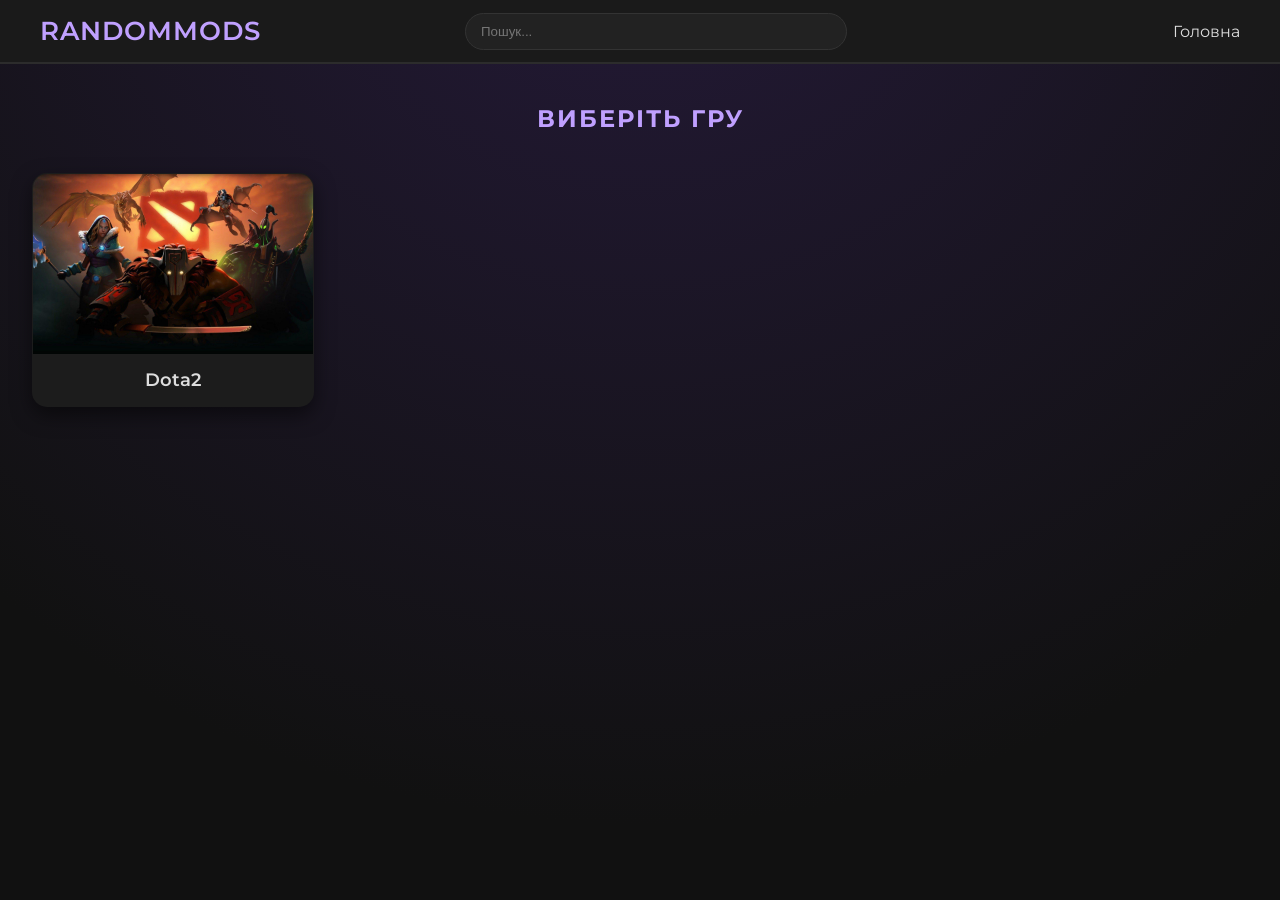
==== commit 61cd0b74: "Update index.html" ====
--- a/index.html
+++ b/index.html
@@ -7,131 +7,33 @@
     <link rel="icon" type="image/jpeg" href="static/SiteImage/SiteIm.jpg">
     <link href="https://fonts.googleapis.com/css2?family=Montserrat:wght@400;600&display=swap" rel="stylesheet">
     <style>
-        /* БАЗОВІ СТИЛІ ТА ФОН */
-        body { 
-            margin: 0; font-family: 'Montserrat', sans-serif; background: #111; color: #ddd; 
-            background-image: radial-gradient(circle at 50% -20%, #251a3a 0%, #111 80%); 
-            min-height: 100vh; overflow-x: hidden; 
-        }
-        
-        /* НАВІГАЦІЯ */
-        .navbar { 
-            background: #1a1a1a; padding: 15px 40px; display: flex; justify-content: space-between; 
-            align-items: center; border-bottom: 2px solid #2c2c2c; position: sticky; top: 0; z-index: 1000; 
-        }
+        body { margin: 0; font-family: 'Montserrat', sans-serif; background: #111; color: #ddd; background-image: radial-gradient(circle at 50% -20%, #251a3a 0%, #111 80%); min-height: 100vh; overflow-x: hidden; }
+        .navbar { background: #1a1a1a; padding: 15px 40px; display: flex; justify-content: space-between; align-items: center; border-bottom: 2px solid #2c2c2c; position: sticky; top: 0; z-index: 1000; }
         .site-name { font-size: 26px; font-weight: 600; color: #c0a0ff; text-transform: uppercase; letter-spacing: 1px; cursor: pointer; }
-        
-        /* ПОШУК ПО ЦЕНТРУ */
         .search-container { position: absolute; left: 50%; transform: translateX(-50%); width: 350px; }
-        .search-input { 
-            width: 100%; padding: 10px 15px; border-radius: 25px; background: #222; 
-            border: 1px solid #333; color: white; outline: none; transition: 0.3s;
-        }
-        .search-input:focus { border-color: #c0a0ff; box-shadow: 0 0 10px rgba(192, 160, 255, 0.3); }
-
-        #search-results { 
-            position: absolute; top: 50px; left: 0; right: 0; background: #1c1c1c; 
-            border-radius: 12px; border: 1px solid #444; display: none; max-height: 350px; 
-            overflow-y: auto; z-index: 2000; box-shadow: 0 10px 30px rgba(0,0,0,0.8);
-        }
-        .result-item { display: flex; align-items: center; padding: 12px; text-decoration: none; color: white; border-bottom: 1px solid #222; cursor: pointer; }
-        .result-item:hover { background: #251a3a; }
-        .result-item img { width: 50px; height: 30px; object-fit: cover; margin-right: 12px; border-radius: 4px; }
-
-        .nav-links a { color: #aaa; text-decoration: none; margin-left: 20px; transition: 0.3s; cursor: pointer; font-weight: 600; }
-        .nav-links a:hover { color: #c0a0ff; }
-        
-        /* КОНТЕНТ */
+        .search-input { width: 100%; padding: 10px 15px; border-radius: 25px; background: #222; border: 1px solid #333; color: white; outline: none; transition: 0.3s; }
         .content { width: 95%; max-width: 1400px; margin: 40px auto; }
-        .section-header { display: flex; justify-content: center; align-items: center; gap: 20px; margin-bottom: 40px; }
-        .section-title { color: #c0a0ff; text-transform: uppercase; letter-spacing: 2px; margin: 0; font-size: 24px; text-align: center; }
-        
-        .install-btn { 
-            background: #251a3a; border: 1px solid #c0a0ff; color: #c0a0ff; padding: 10px 20px; 
-            border-radius: 25px; cursor: pointer; font-size: 13px; font-weight: 600; transition: 0.3s; 
-        }
-        .install-btn:hover { background: #c0a0ff; color: #111; box-shadow: 0 0 15px rgba(192, 160, 255, 0.4); }
-
-        /* СІТКА КАРТОК */
+        .section-title { color: #c0a0ff; text-transform: uppercase; letter-spacing: 2px; text-align: center; margin-bottom: 40px; }
         .games-grid { display: grid; grid-template-columns: repeat(auto-fill, minmax(280px, 1fr)); gap: 30px; }
-        
-        .game-card { 
-            background: #1c1c1c; border-radius: 15px; overflow: hidden; box-shadow: 0 8px 20px rgba(0,0,0,0.5); 
-            text-align: center; position: relative; opacity: 0; transform: translateY(20px); 
-            animation: fadeInUp 0.8s forwards; border: 1px solid transparent; transition: all 0.3s ease; 
-        }
+        .game-card { background: #1c1c1c; border-radius: 15px; overflow: hidden; box-shadow: 0 8px 20px rgba(0,0,0,0.5); text-align: center; position: relative; opacity: 0; transform: translateY(20px); animation: fadeInUp 0.8s forwards; border: 1px solid transparent; transition: 0.3s; }
         .game-card:hover { transform: translateY(-8px); border-color: #c0a0ff; }
-        .game-card img { width: 100%; height: 180px; object-fit: cover; cursor: pointer; display: block; transition: 0.4s; }
-        .game-card:hover img { transform: scale(1.05); }
-        .game-name { padding: 15px; font-weight: 600; font-size: 18px; color: #ddd; }
-
-        .source-btn { 
-            position: absolute; top: 12px; left: 12px; z-index: 10;
-            padding: 5px 12px; background: rgba(0, 0, 0, 0.7); backdrop-filter: blur(4px);
-            border: 1px solid rgba(192, 160, 255, 0.5); color: #c0a0ff; border-radius: 8px;
-            font-size: 11px; text-transform: uppercase; font-weight: 600; text-decoration: none;
-        }
-
-        .info-box { 
-            position: absolute; bottom: 0; left: 0; right: 0; background: rgba(20, 0, 40, 0.95); 
-            padding: 15px; font-size: 14px; opacity: 0; transform: translateY(100%); transition: 0.3s ease; pointer-events: none; 
-        }
+        .game-card img { width: 100%; height: 180px; object-fit: cover; display: block; }
+        .game-name { padding: 15px; font-weight: 600; font-size: 18px; }
+        .info-box { position: absolute; bottom: 0; left: 0; right: 0; background: rgba(20, 0, 40, 0.95); padding: 15px; font-size: 14px; opacity: 0; transform: translateY(100%); transition: 0.3s; pointer-events: none; }
         .game-card:hover .info-box { opacity: 1; transform: translateY(0); }
-
-        /* МОДАЛЬНЕ ВІКНО */
-        .modal-overlay { position: fixed; top: 0; left: 0; width: 100%; height: 100%; background: rgba(0,0,0,0.85); display: none; justify-content: center; align-items: center; z-index: 9999; backdrop-filter: blur(10px); }
-        .modal-content { background: #161618; padding: 40px; border-radius: 30px; border: 1px solid rgba(192, 160, 255, 0.3); max-width: 650px; width: 90%; max-height: 85vh; overflow-y: auto; position: relative; }
-        .modal-close { position: absolute; top: 20px; right: 25px; font-size: 35px; cursor: pointer; color: #777; }
-        .step-box { background: rgba(255,255,255,0.03); margin-bottom: 25px; padding: 25px; border-radius: 20px; border-left: 5px solid #c0a0ff; text-align: left;}
-        .step-title { font-weight: 600; color: #fff; font-size: 18px; display: block; margin-bottom: 10px;}
-        .step-gif { width: 100%; max-width: 500px; display: block; margin: 15px auto; border-radius: 12px; }
-        
-        .return-btn { background: transparent; border: 1px solid #c0a0ff; color: #c0a0ff; padding: 12px 30px; border-radius: 10px; cursor: pointer; transition: 0.3s; font-weight: bold; }
+        .return-btn { background: transparent; border: 1px solid #c0a0ff; color: #c0a0ff; padding: 12px 30px; border-radius: 10px; cursor: pointer; font-weight: bold; transition: 0.3s; }
         .return-btn:hover { background: #c0a0ff; color: #111; }
-
-        @keyframes fadeInUp { from { opacity: 0; transform: translateY(30px); } to { opacity: 1; transform: translateY(0); } }
-        
         .page { display: none; }
         .page.active { display: block; }
+        @keyframes fadeInUp { to { opacity: 1; transform: translateY(0); } }
     </style>
 </head>
 <body>
 
     <div class="navbar">
         <div class="site-name" onclick="showPage('home')">RandomMods</div>
-        <div class="search-container">
-            <input type="text" id="live-search" class="search-input" placeholder="Пошук модифікацій..." autocomplete="off">
-            <div id="search-results"></div>
-        </div>
-        <div class="nav-links">
-            <a onclick="showPage('home')">Головна</a>
-        </div>
-    </div>
-
-    <div id="installModal" class="modal-overlay">
-        <div class="modal-content">
-            <span class="modal-close" onclick="toggleModal()">&times;</span>
-            <h2 style="color:#c0a0ff; text-align:center; margin-top:0;">ІНСТРУКЦІЯ ВСТАНОВЛЕННЯ</h2>
-            <div class="step-box">
-                <span class="step-title">1. Скачайте файл (.vpk)</span>
-                <img src="static/GifsDota2/Tut1.gif" class="step-gif" onerror="this.src='https://via.placeholder.com/500x200?text=GIF+Not+Found'">
-            </div>
-            <div class="step-box">
-                <span class="step-title">2. Створіть папку "addons"</span>
-                <p style="font-size:12px; color:#888;">Шлях: game/dota/addons</p>
-                <img src="static/GifsDota2/Tut2.gif" class="step-gif" onerror="this.src='https://via.placeholder.com/500x200?text=GIF+Not+Found'">
-            </div>
-            <div class="step-box">
-                <span class="step-title">3. Перекиньте мод у папку</span>
-                <img src="static/GifsDota2/Tut3.gif" class="step-gif" onerror="this.src='https://via.placeholder.com/500x200?text=GIF+Not+Found'">
-            </div>
-            <div class="step-box">
-                <span class="step-title">4. Параметри запуску Steam</span>
-                <code style="display:block; background:#000; color:#c0a0ff; padding:12px; border-radius:10px; text-align:center; margin-top:10px;">-language addons</code>
-                <img src="static/GifsDota2/Tut4.gif" class="step-gif" onerror="this.src='https://via.placeholder.com/500x200?text=GIF+Not+Found'">
-            </div>
-            <div style="text-align:center;"><button class="install-btn" onclick="toggleModal()">Зрозумів</button></div>
-        </div>
+        <div class="search-container"><input type="text" class="search-input" placeholder="Пошук..."></div>
+        <div class="nav-links"><a onclick="showPage('home')" style="cursor:pointer">Головна</a></div>
     </div>
 
     <div class="content">
@@ -141,172 +43,75 @@
         </div>
 
         <div id="page-categories" class="page">
-            <div class="section-header">
-                <h2 class="section-title" id="cat-game-title"></h2>
-                <button class="install-btn" onclick="toggleModal()">Як встановити?</button>
-            </div>
+            <h2 class="section-title" id="cat-title"></h2>
             <div class="games-grid" id="categories-list"></div>
             <div style="text-align:center;margin-top:40px;"><button class="return-btn" onclick="showPage('home')">Назад</button></div>
         </div>
 
         <div id="page-mods" class="page">
-            <div class="section-header">
-                <h2 class="section-title" id="mod-cat-title"></h2>
-                <button class="install-btn" onclick="toggleModal()">Як встановити?</button>
-            </div>
+            <h2 class="section-title" id="mod-title"></h2>
             <div class="games-grid" id="mods-list"></div>
-            <div style="text-align:center;margin-top:40px;"><button id="back-to-cats-btn" class="return-btn">Назад</button></div>
+            <div style="text-align:center;margin-top:40px;"><button id="back-btn" class="return-btn">Назад</button></div>
         </div>
     </div>
 
     <script>
-        // ДАНІ З ТВОГО MODS.PY
-        const CONFIG = {
-            baseModsUrl: "https://RandomMods.github.io/mods/Dota2/", // Твій шлях на GitHub
-            
-            games: {
-                "Dota2": { img: "static/images/game1.jpg", folderC: "static/ImagesDota2C", folderM: "static/ImagesDota2M" },
-                "Test": { img: "static/images/game2.jpg", folderC: "static/ImagesTestC", folderM: "static/ImagesTestM" }
-            },
-            
+        // ДАНІ ПІД ТВОЮ СТРУКТУРУ GITHUB
+        const DATA = {
+            base: "https://randommods.github.io/mods/Dota2/", // Переконайся, що назва репозиторію в посиланні правильна
+            games: { "Dota2": { img: "static/images/game1.jpg" } },
             categories: {
                 "Dota2": {
-                    "categ1": { name: "Announcers", folder: "Announcers", info: "Змінює голос коментатора на кастомний." },
-                    "categ2": { name: "Emblems", folder: "Emblems", info: "Унікальні візуальні емблеми під героєм." },
-                    "categ3": { name: "Fog", folder: "Fog", info: "Змінює візуальні ефекти туману війни." }
+                    "categ1": { n: "Announcers", f: "Announcers", i: "Змінює голос коментатора." },
+                    "categ2": { n: "Emblems", f: "Emblems", i: "Унікальні емблеми." }
                 }
             },
-            
             mods: {
                 "Dota2": {
-                    "categ1": [
-                        { id: "mod1", n: "Sexy Woman Mega-Kill", f: "pak01_dir.vpk", i: "Гаряча озвучка для серій вбивств.", src: "https://en.dota2changer.com/skins_dota_2_mods-sexy_woman_mega-kill/" },
-                        { id: "mod2", n: "Announcer Pack 2", f: "pak09_dir.vpk", i: "Другий пакет крутих коментарів." }
-                    ],
-                    "categ2": [
-                        { id: "mod3", n: "Emblem Green", f: "pak02_dir.vpk", i: "Зелене сяйво Diretide для справжніх олдів.", src: "https://h6rd.github.io/Dota2PornFxWeb/?category=emblems&mod=Emblem+of+the+Diretide+Green" },
-                        { id: "mod4", n: "Emblem Red", f: "pak03_dir.vpk", i: "Червоне сяйво Diretide, виглядає агресивно.", src: "https://h6rd.github.io/Dota2PornFxWeb/?category=emblems&mod=Emblem+of+the+Diretide+Red" }
-                    ],
-                    "categ3": [
-                        { id: "mod5", n: "Classic Blue Fog", f: "pak04_dir.vpk", i: "Повертає атмосферний синій туман." }
-                    ]
+                    "categ1": [{ id: "mod1", n: "Sexy Woman", f: "pak01_dir.vpk" }, { id: "mod2", n: "Announcer 2", f: "pak09_dir.vpk" }],
+                    "categ2": [{ id: "mod3", n: "Emblem Green", f: "pak02_dir.vpk" }]
                 }
             }
         };
 
-        // ЛОГІКА ПЕРЕКЛЮЧЕННЯ СТОРІНОК
-        function showPage(p) {
-            document.querySelectorAll('.page').forEach(el => el.classList.remove('active'));
-            document.getElementById('page-' + p).classList.add('active');
-            window.scrollTo(0, 0);
+        function showPage(p) { document.querySelectorAll('.page').forEach(el=>el.classList.remove('active')); document.getElementById('page-'+p).classList.add('active'); }
+
+        function renderHome() {
+            const l = document.getElementById('games-list');
+            l.innerHTML = Object.keys(DATA.games).map(g => `<div class="game-card" onclick="renderCats('${g}')"><img src="${DATA.games[g].img}"><div class="game-name">${g}</div></div>`).join('');
         }
 
-        function toggleModal() {
-            const m = document.getElementById('installModal');
-            m.style.display = (m.style.display === 'flex') ? 'none' : 'flex';
-        }
-
-        // РЕНДЕР ГОЛОВНОЇ
-        function renderHome() {
-            const list = document.getElementById('games-list');
-            list.innerHTML = Object.entries(CONFIG.games).map(([name, data], i) => `
-                <div class="game-card" onclick="renderCats('${name}')" style="animation-delay:${i*0.1}s">
-                    <img src="${data.img}" onerror="this.src='https://via.placeholder.com/300x160?text=${name}'">
-                    <div class="game-name">${name}</div>
-                </div>`).join('');
-        }
-
-        // РЕНДЕР КАТЕГОРІЙ
-        function renderCats(game) {
-            const list = document.getElementById('categories-list');
-            document.getElementById('cat-game-title').innerText = game;
-            const cats = CONFIG.categories[game];
-            
-            if (!cats) return;
-
-            list.innerHTML = Object.entries(cats).map(([id, data], i) => `
-                <div class="game-card" onclick="renderMods('${game}', '${id}')" style="animation-delay:${i*0.1}s">
-                    <img src="${CONFIG.games[game].folderC}/${id}.png" onerror="this.src='https://via.placeholder.com/300x160?text=${data.name}'">
-                    <div class="game-name">${data.name}</div>
-                    <div class="info-box">${data.info}</div>
+        function renderCats(g) {
+            const l = document.getElementById('categories-list');
+            document.getElementById('cat-title').innerText = g;
+            l.innerHTML = Object.entries(DATA.categories[g]).map(([id, c]) => `
+                <div class="game-card" onclick="renderMods('${g}','${id}')">
+                    <img src="static/ImagesDota2C/${id}.png">
+                    <div class="game-name">${c.n}</div>
+                    <div class="info-box">${c.i}</div>
                 </div>`).join('');
             showPage('categories');
         }
 
-        // РЕНДЕР МОДІВ ТА СКАЧУВАННЯ
-        function renderMods(game, catId) {
-            const list = document.getElementById('mods-list');
-            const category = CONFIG.categories[game][catId];
-            document.getElementById('mod-cat-title').innerText = category.name;
-            document.getElementById('back-to-cats-btn').onclick = () => renderCats(game);
-            
-            list.innerHTML = CONFIG.mods[game][catId].map((m, i) => {
-                // Пряме посилання на GitHub
-                const fileUrl = CONFIG.baseModsUrl + category.folder + "/" + m.f;
-                
+        function renderMods(g, cid) {
+            const l = document.getElementById('mods-list');
+            const cat = DATA.categories[g][cid];
+            document.getElementById('mod-title').innerText = cat.n;
+            document.getElementById('back-btn').onclick = () => renderCats(g);
+            l.innerHTML = DATA.mods[g][cid].map(m => {
+                const url = DATA.base + cat.f + "/" + m.f;
                 return `
-                <div id="card-${m.id}" class="game-card" style="animation-delay:${i*0.05}s">
-                    ${m.src ? `<a href="${m.src}" target="_blank" class="source-btn">Source</a>` : ''}
-                    <a href="${fileUrl}" download="${m.f}" style="text-decoration:none; color:inherit;">
-                        <img src="${CONFIG.games[game].folderM}/${m.id}.png" onerror="this.src='https://via.placeholder.com/300x160?text=${m.n}'">
+                <div class="game-card">
+                    <a href="${url}" download="${m.f}" style="text-decoration:none; color:inherit;">
+                        <img src="static/ImagesDota2M/${m.id}.png">
                         <div class="game-name">${m.n}</div>
-                        <div class="info-box">${m.i} <br><b style="color:#c0a0ff">Натисніть для скачування</b></div>
+                        <div class="info-box">Натисніть, щоб скачати ${m.f}</div>
                     </a>
                 </div>`;
             }).join('');
             showPage('mods');
         }
 
-        // ПОШУК
-        const searchInput = document.getElementById('live-search');
-        const resultsBox = document.getElementById('search-results');
-
-        searchInput.oninput = (e) => {
-            const query = e.target.value.toLowerCase().trim();
-            if (!query) { resultsBox.style.display = 'none'; return; }
-
-            let results = [];
-            Object.entries(CONFIG.mods).forEach(([game, categories]) => {
-                Object.entries(categories).forEach(([catId, mods]) => {
-                    mods.forEach(m => {
-                        if (m.n.toLowerCase().includes(query)) {
-                            results.push({ game, catId, m });
-                        }
-                    });
-                });
-            });
-
-            if (results.length > 0) {
-                resultsBox.innerHTML = results.slice(0, 8).map(r => `
-                    <div class="result-item" onclick="goToMod('${r.game}', '${r.catId}', '${r.m.id}')">
-                        <img src="${CONFIG.games[r.game].folderM}/${r.m.id}.png" onerror="this.src='https://via.placeholder.com/50x30?text=IMG'">
-                        <div>
-                            <div style="font-weight:600; font-size:14px;">${r.m.n}</div>
-                            <div style="font-size:11px; color:#c0a0ff;">${r.game} • ${CONFIG.categories[r.game][r.catId].name}</div>
-                        </div>
-                    </div>`).join('');
-                resultsBox.style.display = 'block';
-            } else {
-                resultsBox.style.display = 'none';
-            }
-        };
-
-        function goToMod(game, catId, modId) {
-            resultsBox.style.display = 'none';
-            searchInput.value = '';
-            renderMods(game, catId);
-            setTimeout(() => {
-                const el = document.getElementById('card-' + modId);
-                if (el) el.scrollIntoView({ behavior: 'smooth', block: 'center' });
-            }, 300);
-        }
-
-        // Закриття пошуку при кліку поза ним
-        window.onclick = (e) => {
-            if (!e.target.closest('.search-container')) resultsBox.style.display = 'none';
-        }
-
-        // Запуск
         renderHome();
     </script>
 </body>
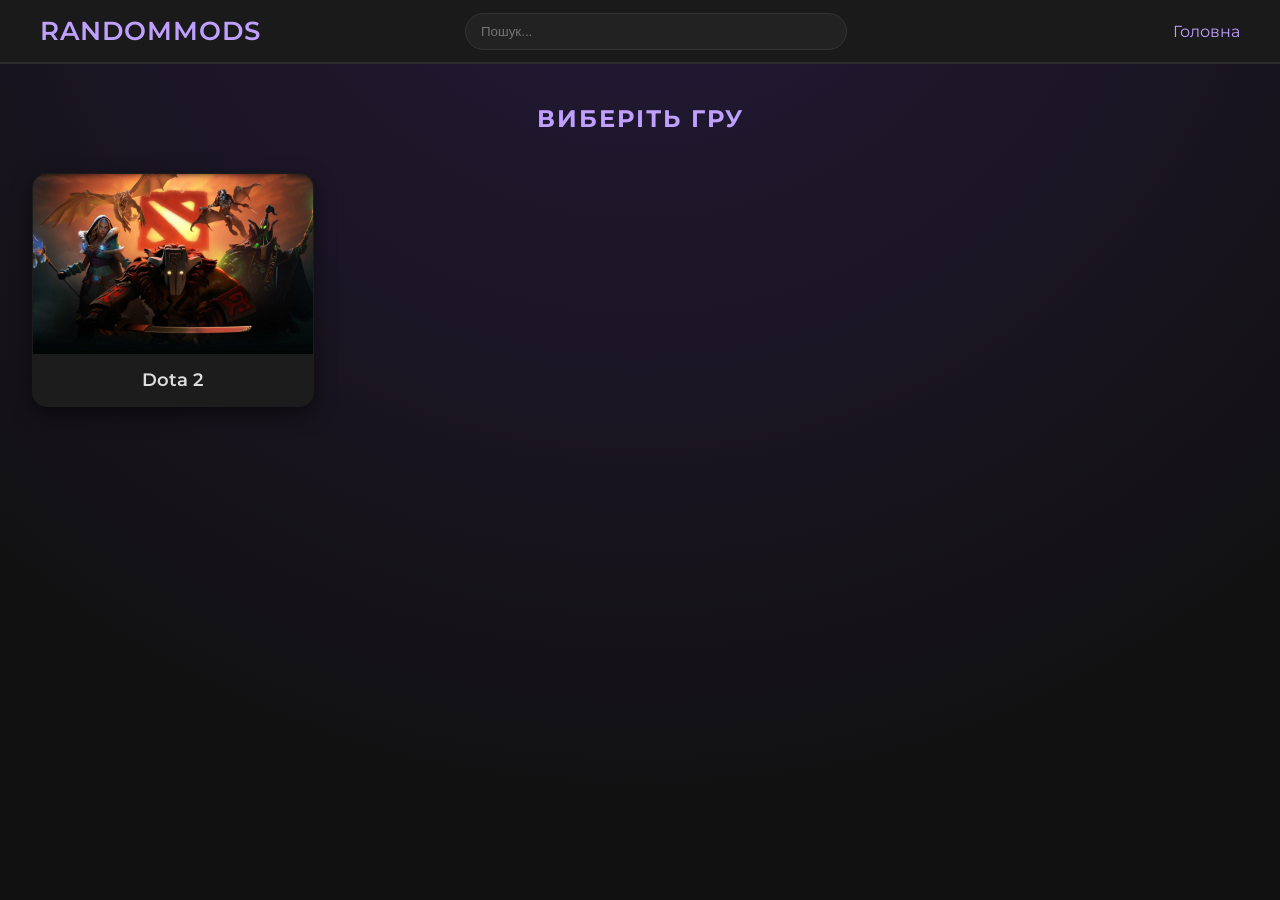
==== commit 056768f1: "Update index.html" ====
--- a/index.html
+++ b/index.html
@@ -11,17 +11,17 @@
         .navbar { background: #1a1a1a; padding: 15px 40px; display: flex; justify-content: space-between; align-items: center; border-bottom: 2px solid #2c2c2c; position: sticky; top: 0; z-index: 1000; }
         .site-name { font-size: 26px; font-weight: 600; color: #c0a0ff; text-transform: uppercase; letter-spacing: 1px; cursor: pointer; }
         .search-container { position: absolute; left: 50%; transform: translateX(-50%); width: 350px; }
-        .search-input { width: 100%; padding: 10px 15px; border-radius: 25px; background: #222; border: 1px solid #333; color: white; outline: none; transition: 0.3s; }
-        .content { width: 95%; max-width: 1400px; margin: 40px auto; }
-        .section-title { color: #c0a0ff; text-transform: uppercase; letter-spacing: 2px; text-align: center; margin-bottom: 40px; }
+        .search-input { width: 100%; padding: 10px 15px; border-radius: 25px; background: #222; border: 1px solid #333; color: white; outline: none; }
+        .content { width: 95%; max-width: 1400px; margin: 40px auto; text-align: center; }
+        .section-title { color: #c0a0ff; text-transform: uppercase; letter-spacing: 2px; margin-bottom: 40px; }
         .games-grid { display: grid; grid-template-columns: repeat(auto-fill, minmax(280px, 1fr)); gap: 30px; }
-        .game-card { background: #1c1c1c; border-radius: 15px; overflow: hidden; box-shadow: 0 8px 20px rgba(0,0,0,0.5); text-align: center; position: relative; opacity: 0; transform: translateY(20px); animation: fadeInUp 0.8s forwards; border: 1px solid transparent; transition: 0.3s; }
+        .game-card { background: #1c1c1c; border-radius: 15px; overflow: hidden; box-shadow: 0 8px 20px rgba(0,0,0,0.5); position: relative; opacity: 0; transform: translateY(20px); animation: fadeInUp 0.8s forwards; border: 1px solid transparent; transition: 0.3s; cursor: pointer; }
         .game-card:hover { transform: translateY(-8px); border-color: #c0a0ff; }
         .game-card img { width: 100%; height: 180px; object-fit: cover; display: block; }
         .game-name { padding: 15px; font-weight: 600; font-size: 18px; }
         .info-box { position: absolute; bottom: 0; left: 0; right: 0; background: rgba(20, 0, 40, 0.95); padding: 15px; font-size: 14px; opacity: 0; transform: translateY(100%); transition: 0.3s; pointer-events: none; }
         .game-card:hover .info-box { opacity: 1; transform: translateY(0); }
-        .return-btn { background: transparent; border: 1px solid #c0a0ff; color: #c0a0ff; padding: 12px 30px; border-radius: 10px; cursor: pointer; font-weight: bold; transition: 0.3s; }
+        .return-btn { background: transparent; border: 1px solid #c0a0ff; color: #c0a0ff; padding: 12px 30px; border-radius: 10px; cursor: pointer; font-weight: bold; transition: 0.3s; margin-top: 20px; }
         .return-btn:hover { background: #c0a0ff; color: #111; }
         .page { display: none; }
         .page.active { display: block; }
@@ -33,7 +33,7 @@
     <div class="navbar">
         <div class="site-name" onclick="showPage('home')">RandomMods</div>
         <div class="search-container"><input type="text" class="search-input" placeholder="Пошук..."></div>
-        <div class="nav-links"><a onclick="showPage('home')" style="cursor:pointer">Головна</a></div>
+        <div class="nav-links"><a onclick="showPage('home')" style="cursor:pointer; color:#c0a0ff">Головна</a></div>
     </div>
 
     <div class="content">
@@ -45,40 +45,43 @@
         <div id="page-categories" class="page">
             <h2 class="section-title" id="cat-title"></h2>
             <div class="games-grid" id="categories-list"></div>
-            <div style="text-align:center;margin-top:40px;"><button class="return-btn" onclick="showPage('home')">Назад</button></div>
+            <button class="return-btn" onclick="showPage('home')">Назад до ігор</button>
         </div>
 
         <div id="page-mods" class="page">
             <h2 class="section-title" id="mod-title"></h2>
             <div class="games-grid" id="mods-list"></div>
-            <div style="text-align:center;margin-top:40px;"><button id="back-btn" class="return-btn">Назад</button></div>
+            <button id="back-to-cats" class="return-btn">Назад до категорій</button>
         </div>
     </div>
 
     <script>
-        // ДАНІ ПІД ТВОЮ СТРУКТУРУ GITHUB
         const DATA = {
-            base: "https://randommods.github.io/mods/Dota2/", // Переконайся, що назва репозиторію в посиланні правильна
-            games: { "Dota2": { img: "static/images/game1.jpg" } },
+            // Прямий шлях до твого репозиторію
+            root: "https://randommods.github.io/mods/Dota2/",
+            
             categories: {
                 "Dota2": {
-                    "categ1": { n: "Announcers", f: "Announcers", i: "Змінює голос коментатора." },
-                    "categ2": { n: "Emblems", f: "Emblems", i: "Унікальні емблеми." }
+                    "categ1": { n: "Announcers", folder: "Announcers", i: "Змінює голос коментатора." },
+                    "categ2": { n: "Emblems", folder: "Emblems", i: "Унікальні емблеми під героєм." },
+                    "categ3": { n: "Fog", folder: "Fog", i: "Змінює візуальні ефекти туману." }
                 }
             },
+            
             mods: {
                 "Dota2": {
-                    "categ1": [{ id: "mod1", n: "Sexy Woman", f: "pak01_dir.vpk" }, { id: "mod2", n: "Announcer 2", f: "pak09_dir.vpk" }],
-                    "categ2": [{ id: "mod3", n: "Emblem Green", f: "pak02_dir.vpk" }]
+                    "categ1": [{id:"mod1", n:"Sexy Woman Mega-Kill", f:"pak01_dir.vpk"}, {id:"mod2", n:"Announcer Pack 2", f:"pak09_dir.vpk"}],
+                    "categ2": [{id:"mod3", n:"Emblem Green", f:"pak02_dir.vpk"}, {id:"mod4", n:"Emblem Red", f:"pak03_dir.vpk"}],
+                    "categ3": [{id:"mod5", n:"Classic Blue Fog", f:"pak04_dir.vpk"}]
                 }
             }
         };
 
-        function showPage(p) { document.querySelectorAll('.page').forEach(el=>el.classList.remove('active')); document.getElementById('page-'+p).classList.add('active'); }
+        function showPage(p) { document.querySelectorAll('.page').forEach(e=>e.classList.remove('active')); document.getElementById('page-'+p).classList.add('active'); }
 
         function renderHome() {
             const l = document.getElementById('games-list');
-            l.innerHTML = Object.keys(DATA.games).map(g => `<div class="game-card" onclick="renderCats('${g}')"><img src="${DATA.games[g].img}"><div class="game-name">${g}</div></div>`).join('');
+            l.innerHTML = `<div class="game-card" onclick="renderCats('Dota2')"><img src="static/images/game1.jpg"><div class="game-name">Dota 2</div></div>`;
         }
 
         function renderCats(g) {
@@ -97,12 +100,14 @@
             const l = document.getElementById('mods-list');
             const cat = DATA.categories[g][cid];
             document.getElementById('mod-title').innerText = cat.n;
-            document.getElementById('back-btn').onclick = () => renderCats(g);
+            document.getElementById('back-to-cats').onclick = () => renderCats(g);
+            
             l.innerHTML = DATA.mods[g][cid].map(m => {
-                const url = DATA.base + cat.f + "/" + m.f;
+                // ФОРМУЄМО ПОСИЛАННЯ: root + папка категорії + файл
+                const fileUrl = DATA.root + cat.folder + "/" + m.f;
                 return `
                 <div class="game-card">
-                    <a href="${url}" download="${m.f}" style="text-decoration:none; color:inherit;">
+                    <a href="${fileUrl}" download="${m.f}" style="text-decoration:none; color:inherit;">
                         <img src="static/ImagesDota2M/${m.id}.png">
                         <div class="game-name">${m.n}</div>
                         <div class="info-box">Натисніть, щоб скачати ${m.f}</div>
